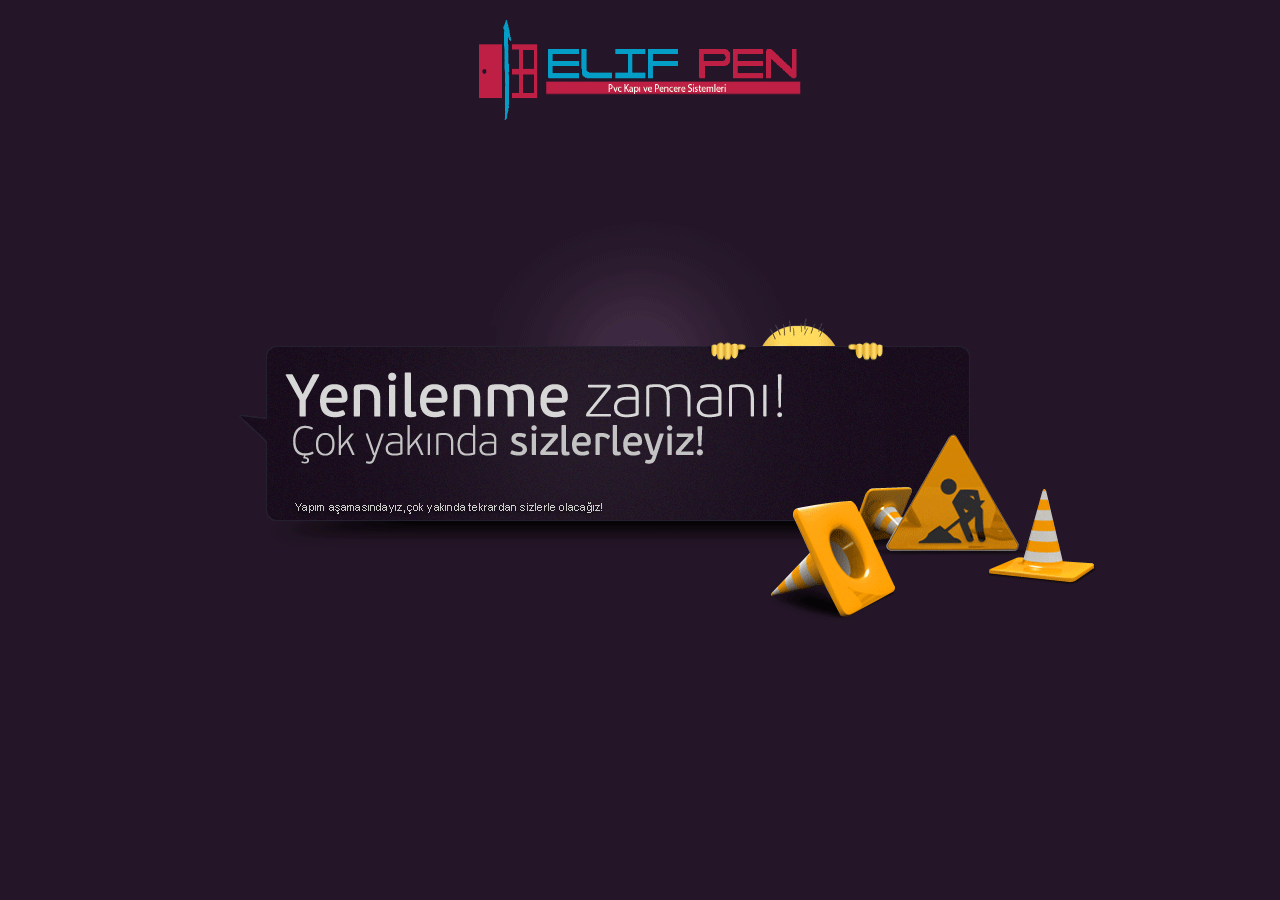
==== index.html @ f6aa5d27 "Add files via upload" ====
<!DOCTYPE html>
<html>
<head>
	<meta http-equiv="Content-Type" content="text/html; charset=UTF-8">
	<link rel="shortcut icon" type="image/x-icon" href="favicon.png">

	<title>Elif Pen | PVC Kapı & Pencere Sistemleri</title>


	<meta property="site_name" content="Elif Pen" />
	<meta name="description" content="PVC Kapı ve Pencere sistemlerinde 20 yılı aşkın tecrübesi ile sizlere daha iyi hizmet verebilmek için bu sektör de güvenilir bir isim olmuştur. With more than 20 years experience in PVC door and window systems, this sector has become a reliable name in order to serve you better." />
	<meta name="keywords" content="pimapen, pvc, kapı , pencere, ters tavan,kayseri,fıratpen,pen,door,window " />
	<meta name="author" content="Ahmet ÖZSOY" />
	
	<meta name="robots" content="noindex,nofollow">

</head>
<body style="text-align: center; background: #241628">
		<div style="margin: 20px auto;"><img src="logo.png" width="322" height="100" alt="Elifpen"></div>
		<img alt="Elifpen" src="elifpen.gif">
	
</body>
</html>
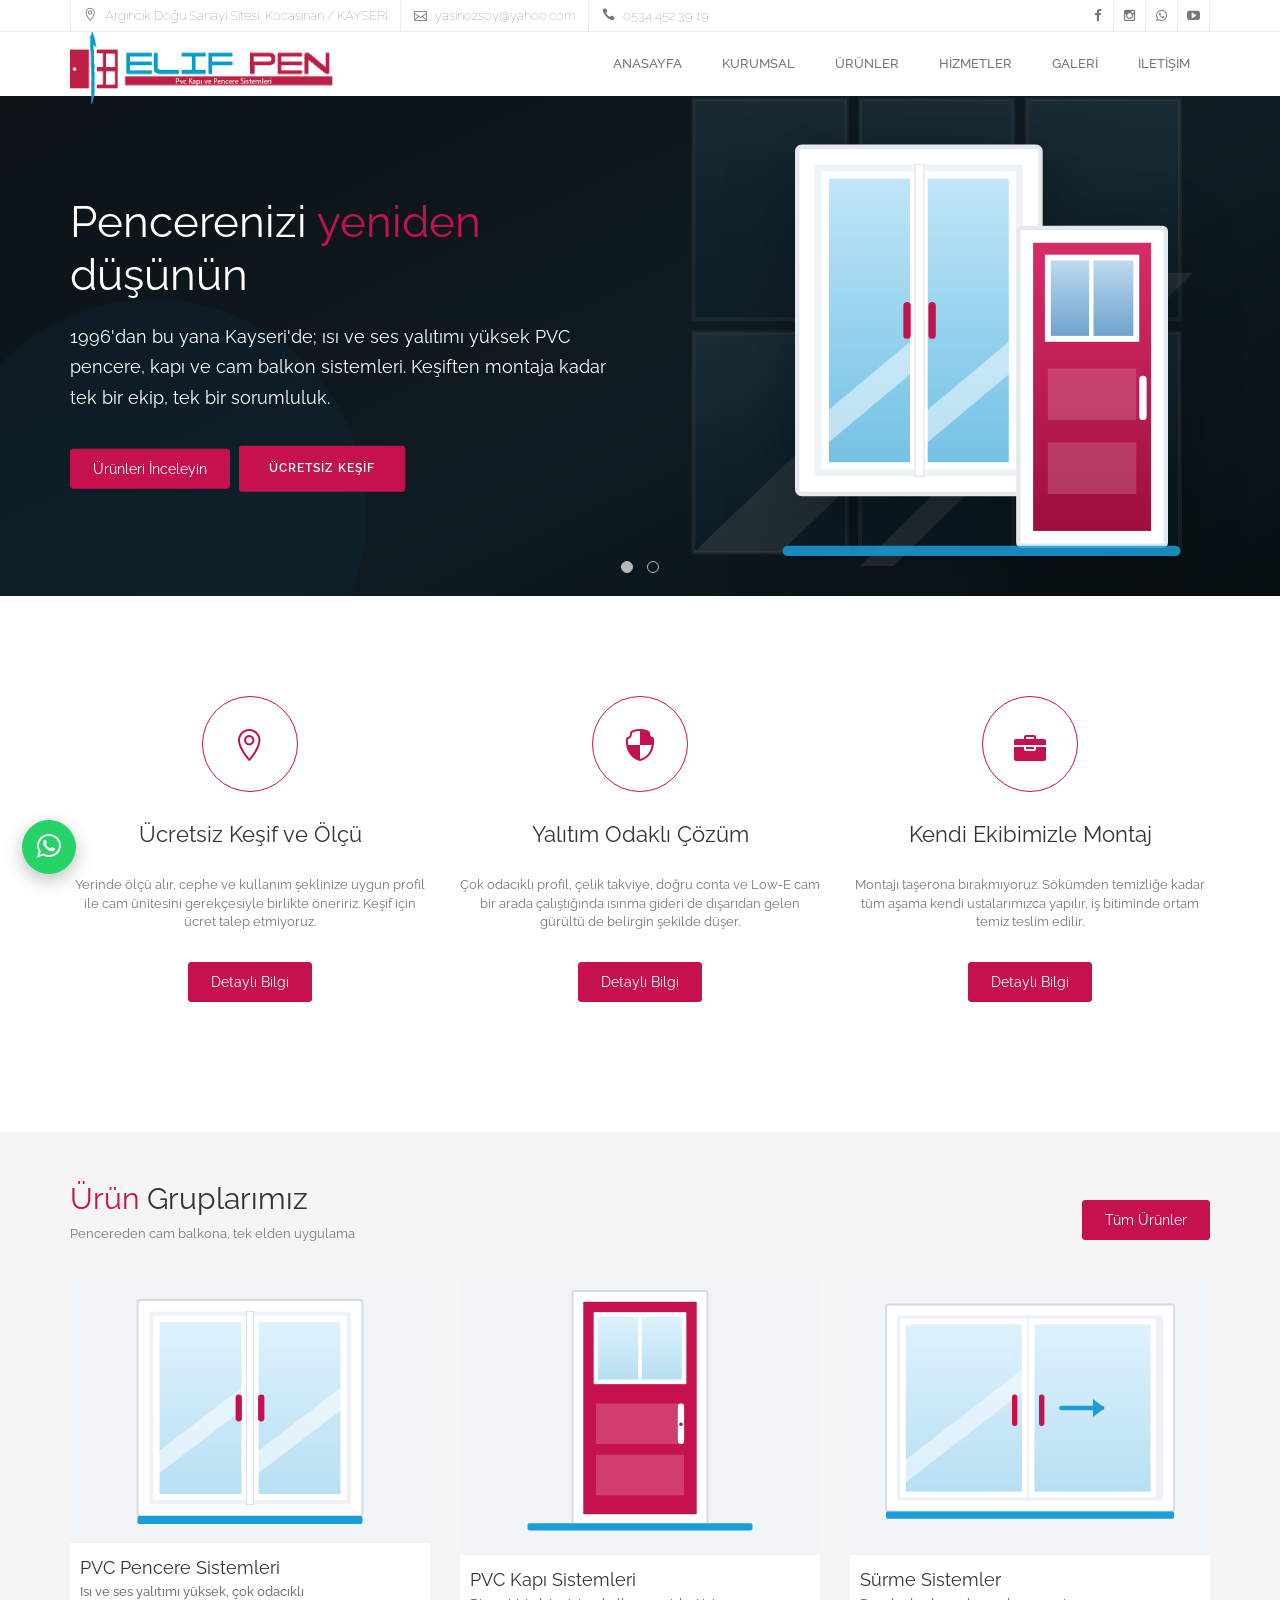
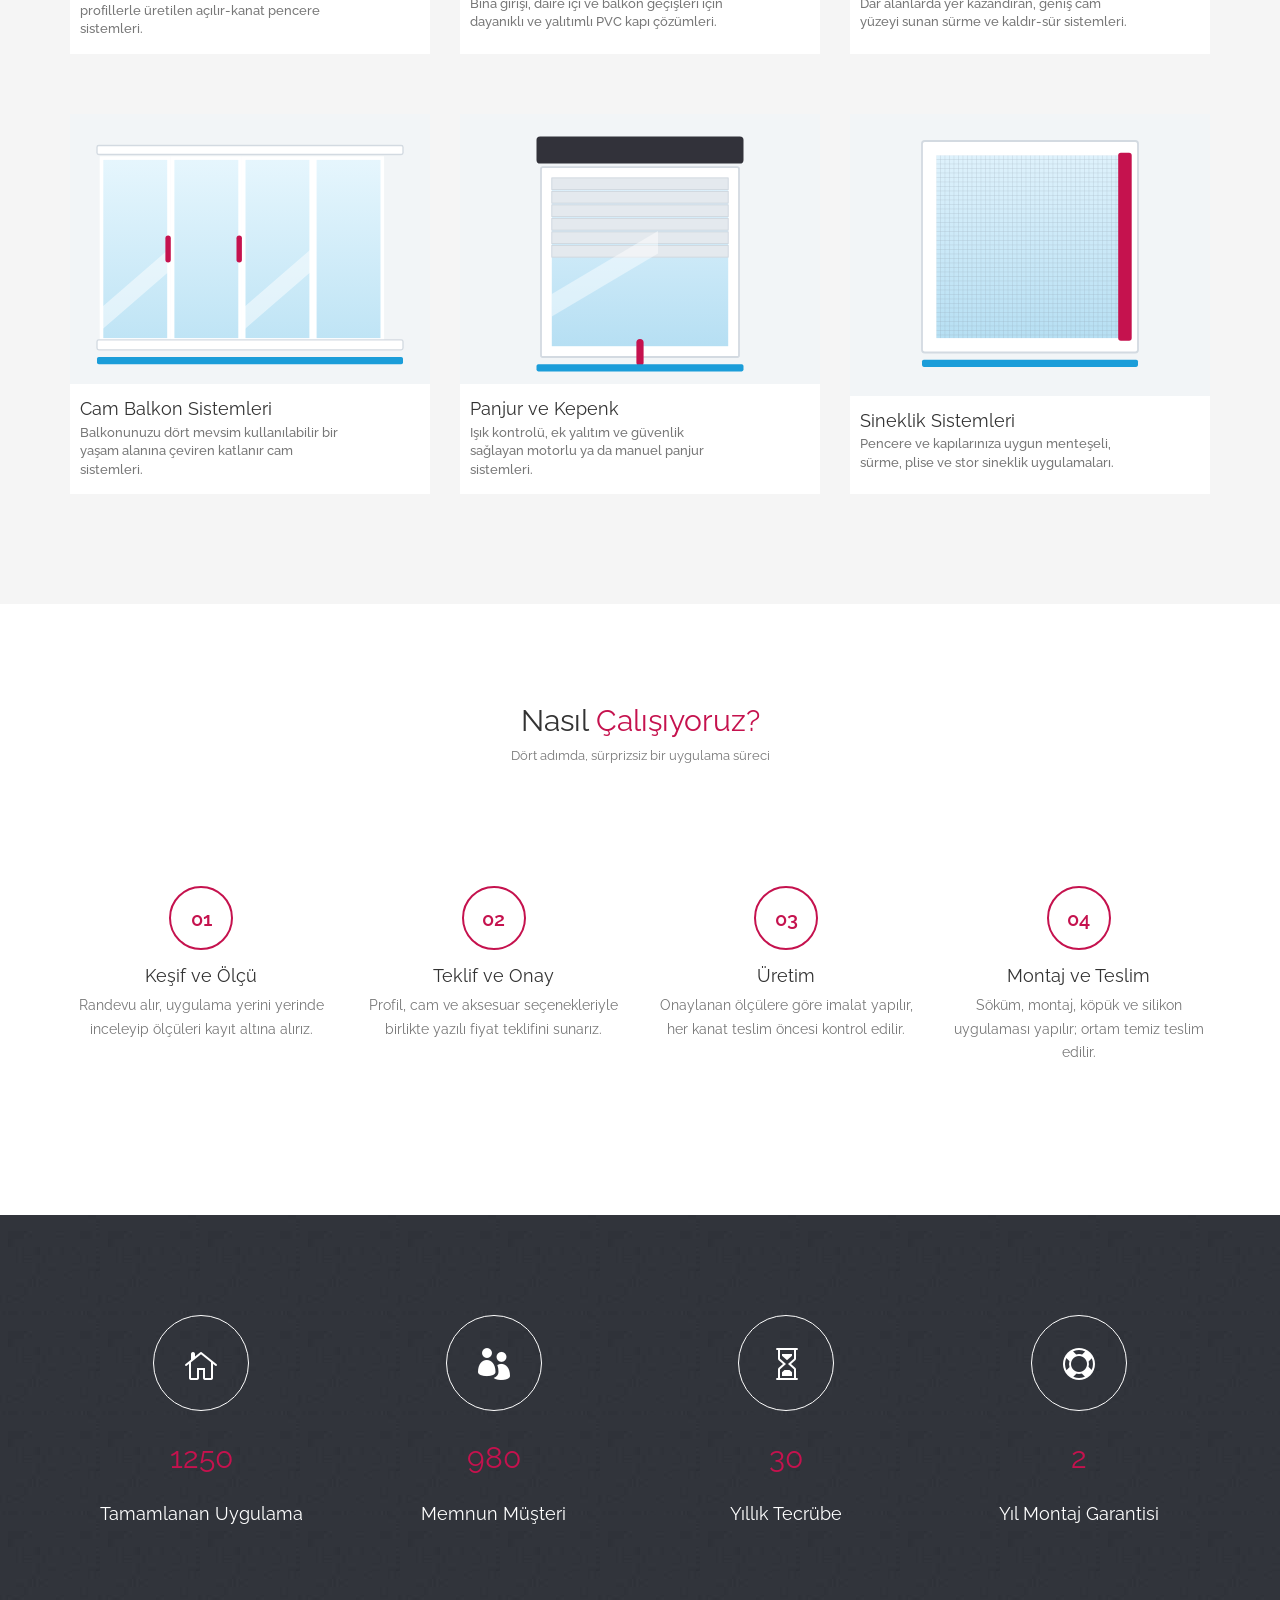
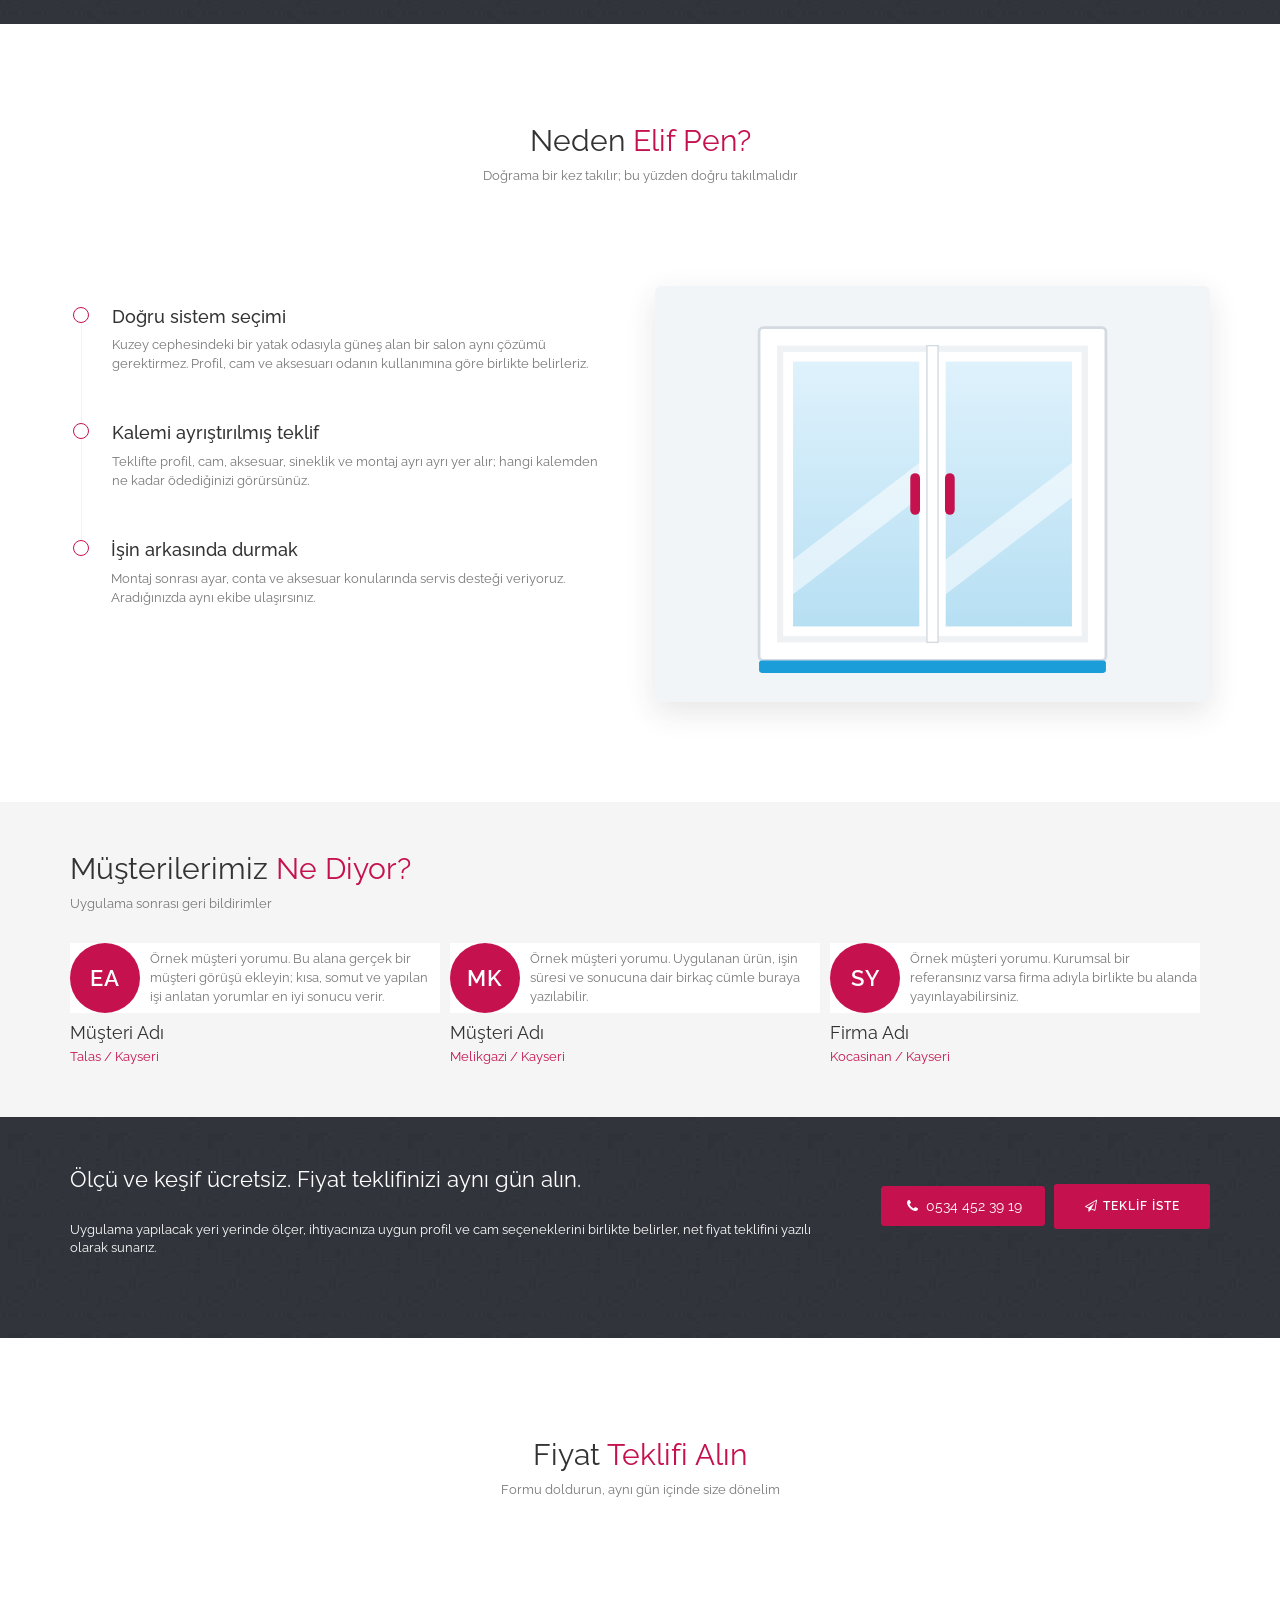
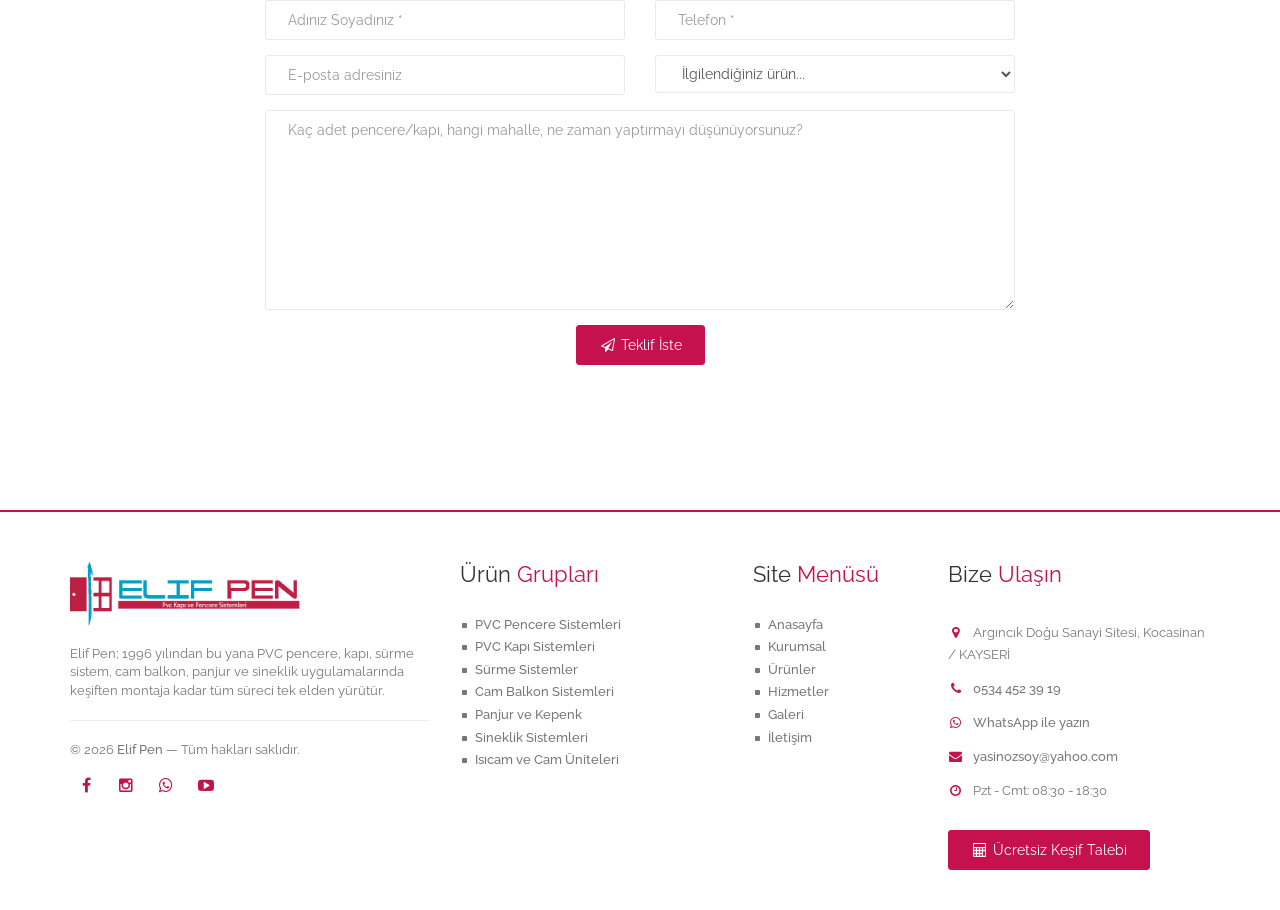
==== commit 22555bba: "Add files via upload" ====
--- a/index.html
+++ b/index.html
@@ -1,23 +1,798 @@
 <!DOCTYPE html>
-<html>
+<html lang="tr">
 <head>
-	<meta http-equiv="Content-Type" content="text/html; charset=UTF-8">
-	<link rel="shortcut icon" type="image/x-icon" href="favicon.png">
-
-	<title>Elif Pen | PVC Kapı & Pencere Sistemleri</title>
-
-
-	<meta property="site_name" content="Elif Pen" />
-	<meta name="description" content="PVC Kapı ve Pencere sistemlerinde 20 yılı aşkın tecrübesi ile sizlere daha iyi hizmet verebilmek için bu sektör de güvenilir bir isim olmuştur. With more than 20 years experience in PVC door and window systems, this sector has become a reliable name in order to serve you better." />
-	<meta name="keywords" content="pimapen, pvc, kapı , pencere, ters tavan,kayseri,fıratpen,pen,door,window " />
-	<meta name="author" content="Ahmet ÖZSOY" />
-	
-	<meta name="robots" content="noindex,nofollow">
+
+    <meta charset="utf-8">
+    <meta http-equiv="X-UA-Compatible" content="IE=edge">
+    <meta name="viewport" content="width=device-width, initial-scale=1">
+
+    <title>Elif Pen | PVC Kapı ve Pencere Sistemleri - Kayseri</title>
+    <meta name="description" content="Elif Pen; 1996'dan bu yana Kayseri Argıncık'ta PVC pencere, kapı, sürme sistem, cam balkon, panjur ve sineklik uygulamaları yapar. Ücretsiz keşif, ölçüye özel üretim ve garantili montaj.">
+    <meta name="author" content="Elif Pen">
+    <meta name="theme-color" content="#c5124e">
+
+    <meta property="og:type" content="website">
+    <meta property="og:title" content="Elif Pen | PVC Kapı ve Pencere Sistemleri - Kayseri">
+    <meta property="og:description" content="Elif Pen; 1996'dan bu yana Kayseri Argıncık'ta PVC pencere, kapı, sürme sistem, cam balkon, panjur ve sineklik uygulamaları yapar. Ücretsiz keşif, ölçüye özel üretim ve garantili montaj.">
+    <meta property="og:image" content="images/logo.png">
+    <meta property="og:locale" content="tr_TR">
+
+    <!-- Favicon -->
+    <link rel="icon" type="image/png" href="images/favicon.png">
+    <link rel="icon" href="favicon.ico" sizes="any">
+    <link rel="apple-touch-icon" href="images/favicon.png">
+
+    <!-- Style -->
+    <link rel="stylesheet" href="css/theme.css">
+    <link rel="stylesheet" href="css/custom.css">
 
 </head>
-<body style="text-align: center; background: #241628">
-		<div style="margin: 20px auto;"><img src="logo.png" width="322" height="100" alt="Elifpen"></div>
-		<img alt="Elifpen" src="elifpen.gif">
-	
+<body>
+
+<!-- Preloader -->
+<div id="preloader">
+    <div class="loader"></div>
+</div>
+<!-- /Preloader -->
+
+<!-- Header -->
+<header id="home" class="header">
+
+    <!-- Navigation -->
+    <nav id="navigation" class="navbar affix">
+
+        <!-- İletişim Şeridi -->
+        <div class="information hidden-sm hidden-xs">
+            <div class="container">
+                <div class="row">
+
+                    <div class="col-md-7">
+                        <a href="https://maps.google.com/maps?q=Argıncık+Doğu+Sanayi+Sitesi,+Kocasinan,+Kayseri" target="_blank" rel="noopener"><span class="icon icon_pin_alt"></span> Argıncık Doğu Sanayi Sitesi, Kocasinan / KAYSERİ</a>
+                        <a href="mailto:yasinozsoy@yahoo.com"><span class="icon icon_mail_alt"></span> yasinozsoy@yahoo.com</a>
+                        <a href="tel:+905344523919"><span class="icon icon_phone"></span> 0534 452 39 19</a>
+                    </div>
+
+                    <div class="col-md-5">
+                        <ul class="social">
+                            <li><a href="#" class="fa fa-fw fa-facebook" aria-label="Facebook"></a></li>
+                            <li><a href="#" class="fa fa-fw fa-instagram" aria-label="Instagram"></a></li>
+                            <li><a href="https://wa.me/905344523919" class="fa fa-fw fa-whatsapp" aria-label="WhatsApp"></a></li>
+                            <li><a href="#" class="fa fa-fw fa-youtube-play" aria-label="YouTube"></a></li>
+                        </ul>
+                    </div>
+
+                </div>
+            </div>
+        </div>
+        <!-- /İletişim Şeridi -->
+
+        <div class="container">
+
+            <div class="row">
+                <div class="col-md-12">
+
+                    <!-- Navigation Header -->
+                    <div class="navbar-header">
+
+                        <button type="button"
+                                class="navbar-toggle collapsed"
+                                data-toggle="collapse"
+                                data-target="#main-menu"
+                                aria-expanded="false"
+                                aria-controls="main-menu">
+
+                            <span class="sr-only">Menüyü aç / kapat</span>
+                            <span class="icon-bar"></span>
+                            <span class="icon-bar"></span>
+                            <span class="icon-bar"></span>
+
+                        </button>
+
+                        <!-- Logo -->
+                        <a href="index.html" class="brand">
+                            <img src="images/logo.png" class="logo-big" alt="Elif Pen - Pvc Kapı ve Pencere Sistemleri">
+                            <img src="images/logo.png" class="logo-small" alt="Elif Pen">
+                        </a>
+                        <!-- /Logo -->
+
+                    </div>
+                    <!-- /Navigation Header -->
+
+                    <!-- Menü -->
+                    <div id="main-menu" class="navbar-collapse collapse">
+                        <ul class="nav navbar-nav navbar-right">
+                            <li class="active"><a href="index.html">Anasayfa</a></li>
+                            <li><a href="hakkimizda.html">Kurumsal</a></li>
+                            <li class="dropdown">
+                                <a href="urunler.html" class="dropdown-toggle">Ürünler</a>
+                                <ul class="dropdown-menu">
+                                    <li><a href="urunler.html#pencere">PVC Pencere Sistemleri</a></li>
+                                    <li><a href="urunler.html#kapi">PVC Kapı Sistemleri</a></li>
+                                    <li><a href="urunler.html#surme">Sürme Sistemler</a></li>
+                                    <li><a href="urunler.html#cam-balkon">Cam Balkon Sistemleri</a></li>
+                                    <li><a href="urunler.html#panjur">Panjur ve Kepenk</a></li>
+                                    <li><a href="urunler.html#sineklik">Sineklik Sistemleri</a></li>
+                                    <li><a href="urunler.html#isicam">Isıcam ve Cam Üniteleri</a></li>
+                                </ul>
+                            </li>
+                            <li><a href="hizmetler.html">Hizmetler</a></li>
+                            <li><a href="galeri.html">Galeri</a></li>
+                            <li><a href="iletisim.html">İletişim</a></li>
+                        </ul>
+                    </div>
+                    <!-- /Menü -->
+
+                </div>
+            </div>
+
+        </div>
+    </nav>
+    <!-- /Navigation -->
+
+</header>
+<!-- /Header -->
+
+<!-- Slider -->
+<div class="slider owl-carousel owl-theme">
+
+    <!-- Slide -->
+    <div class="item mask" style="background: url(images/hero-1.svg) no-repeat center center / cover;" data-stellar-background-ratio="0.4">
+
+        <div class="container height-100p">
+            <div class="row height-100p">
+
+                <div class="col-sm-6 col-md-6 height-100p bounceInLeft wow" data-wow-duration="1.3s" data-wow-delay="0.3s" data-stellar-ratio="0.7">
+                    <div class="vertical-middle">
+                        <h1 class="text-white">Pencerenizi <span class="text-theme">yeniden</span> düşünün</h1>
+                        <div class="text-white h4">1996'dan bu yana Kayseri'de; ısı ve ses yalıtımı yüksek PVC pencere, kapı ve cam balkon sistemleri. Keşiften montaja kadar tek bir ekip, tek bir sorumluluk.</div>
+                        <a href="urunler.html" class="btn btn-theme">Ürünleri İnceleyin</a>
+                        <a href="iletisim.html" class="btn btn-white">Ücretsiz Keşif</a>
+                    </div>
+                </div>
+
+                <div class="col-sm-6 col-md-5 col-md-offset-1 height-100p bounceInRight wow" data-wow-duration="1.3s" data-stellar-ratio="0.8">
+                    <div class="vertical-middle">
+                        <img src="images/hero-urun.svg" class="img-responsive hero-image" alt="PVC pencere ve kapı sistemleri">
+                    </div>
+                </div>
+
+            </div>
+        </div>
+
+    </div>
+    <!-- /Slide -->
+
+    <!-- Slide -->
+    <div class="item mask" style="background: url(images/hero-2.svg) no-repeat center center / cover;" data-stellar-background-ratio="0.4">
+
+        <div class="container height-100p">
+            <div class="row height-100p">
+
+                <div class="col-sm-6 col-md-6 height-100p bounceInLeft wow" data-wow-duration="1.3s" data-wow-delay="0.3s" data-stellar-ratio="0.7">
+                    <div class="vertical-middle">
+                        <h1 class="text-white">Ölçüye özel üretim, <span class="text-theme">garantili</span> montaj</h1>
+                        <div class="text-white h4">Her mekânın ölçüsü, cephesi ve kullanım biçimi farklıdır. Sistemi bu üç başlığa göre seçer, uygulamayı kendi ekibimizle tamamlarız.</div>
+                        <a href="urunler.html" class="btn btn-theme">Ürünleri İnceleyin</a>
+                        <a href="iletisim.html" class="btn btn-white">Ücretsiz Keşif</a>
+                    </div>
+                </div>
+
+                <div class="col-sm-6 col-md-5 col-md-offset-1 height-100p bounceInRight wow" data-wow-duration="1.3s" data-stellar-ratio="0.8">
+                    <div class="vertical-middle">
+                        <img src="images/hero-urun.svg" class="img-responsive hero-image" alt="PVC pencere ve kapı sistemleri">
+                    </div>
+                </div>
+
+            </div>
+        </div>
+
+    </div>
+    <!-- /Slide -->
+
+</div>
+<!-- /Slider -->
+
+<!-- Main -->
+<main class="main-container">
+
+    <!-- Section: Öne Çıkanlar -->
+    <section id="one-cikanlar" class="section">
+        <div class="container">
+            <div class="row">
+
+                <!-- Blok -->
+                <div class="col-sm-4 feature fadeIn wow" data-wow-duration="1.3s" data-wow-delay="0.0s">
+                    <span class="icon_pin_alt icon"></span>
+                    <div class="h3 title">Ücretsiz Keşif ve Ölçü</div>
+                    <p class="description">Yerinde ölçü alır, cephe ve kullanım şeklinize uygun profil ile cam ünitesini gerekçesiyle birlikte öneririz. Keşif için ücret talep etmiyoruz.</p>
+                    <a href="hizmetler.html" class="btn btn-theme">Detaylı Bilgi</a>
+                </div>
+                <!-- /Blok -->
+
+                <!-- Blok -->
+                <div class="col-sm-4 feature fadeIn wow" data-wow-duration="1.3s" data-wow-delay="0.4s">
+                    <span class="icon_shield_alt icon"></span>
+                    <div class="h3 title">Yalıtım Odaklı Çözüm</div>
+                    <p class="description">Çok odacıklı profil, çelik takviye, doğru conta ve Low-E cam bir arada çalıştığında ısınma gideri de dışarıdan gelen gürültü de belirgin şekilde düşer.</p>
+                    <a href="hizmetler.html" class="btn btn-theme">Detaylı Bilgi</a>
+                </div>
+                <!-- /Blok -->
+
+                <!-- Blok -->
+                <div class="col-sm-4 feature fadeIn wow" data-wow-duration="1.3s" data-wow-delay="0.8s">
+                    <span class="icon_toolbox icon"></span>
+                    <div class="h3 title">Kendi Ekibimizle Montaj</div>
+                    <p class="description">Montajı taşerona bırakmıyoruz. Sökümden temizliğe kadar tüm aşama kendi ustalarımızca yapılır, iş bitiminde ortam temiz teslim edilir.</p>
+                    <a href="hizmetler.html" class="btn btn-theme">Detaylı Bilgi</a>
+                </div>
+                <!-- /Blok -->
+
+            </div>
+        </div>
+    </section>
+    <!-- /Section: Öne Çıkanlar -->
+
+    <!-- Section: Ürünler -->
+    <section id="urunler" class="section-small bg-light-gray">
+        <div class="container">
+
+            <div class="row">
+                <div class="col-md-8">
+                    <header>
+                        <h2 class="section-title"><span class="text-theme">Ürün</span> Gruplarımız</h2>
+                        <p class="section-subtitle">Pencereden cam balkona, tek elden uygulama</p>
+                    </header>
+                </div>
+                <div class="col-md-4 text-right section-head-action">
+                    <a href="urunler.html" class="btn btn-theme">Tüm Ürünler</a>
+                </div>
+            </div>
+
+            <div class="row mt card-grid">
+
+                <div class="col-md-4 col-sm-6 fadeIn wow" data-wow-duration="1.3s">
+                    <a href="urunler.html#pencere" class="project-item">
+                        <div class="gallery-image">
+                            <img src="images/urun-pencere.svg" alt="PVC Pencere Sistemleri">
+                        </div>
+                        <div class="info">
+                            <div class="h4 title">PVC Pencere Sistemleri</div>
+                            <p class="description">Isı ve ses yalıtımı yüksek, çok odacıklı profillerle üretilen açılır-kanat pencere sistemleri.</p>
+                        </div>
+                    </a>
+                </div>
+
+                <div class="col-md-4 col-sm-6 fadeIn wow" data-wow-duration="1.3s">
+                    <a href="urunler.html#kapi" class="project-item">
+                        <div class="gallery-image">
+                            <img src="images/urun-kapi.svg" alt="PVC Kapı Sistemleri">
+                        </div>
+                        <div class="info">
+                            <div class="h4 title">PVC Kapı Sistemleri</div>
+                            <p class="description">Bina girişi, daire içi ve balkon geçişleri için dayanıklı ve yalıtımlı PVC kapı çözümleri.</p>
+                        </div>
+                    </a>
+                </div>
+
+                <div class="col-md-4 col-sm-6 fadeIn wow" data-wow-duration="1.3s">
+                    <a href="urunler.html#surme" class="project-item">
+                        <div class="gallery-image">
+                            <img src="images/urun-surme.svg" alt="Sürme Sistemler">
+                        </div>
+                        <div class="info">
+                            <div class="h4 title">Sürme Sistemler</div>
+                            <p class="description">Dar alanlarda yer kazandıran, geniş cam yüzeyi sunan sürme ve kaldır-sür sistemleri.</p>
+                        </div>
+                    </a>
+                </div>
+
+                <div class="col-md-4 col-sm-6 fadeIn wow" data-wow-duration="1.3s">
+                    <a href="urunler.html#cam-balkon" class="project-item">
+                        <div class="gallery-image">
+                            <img src="images/urun-cam-balkon.svg" alt="Cam Balkon Sistemleri">
+                        </div>
+                        <div class="info">
+                            <div class="h4 title">Cam Balkon Sistemleri</div>
+                            <p class="description">Balkonunuzu dört mevsim kullanılabilir bir yaşam alanına çeviren katlanır cam sistemleri.</p>
+                        </div>
+                    </a>
+                </div>
+
+                <div class="col-md-4 col-sm-6 fadeIn wow" data-wow-duration="1.3s">
+                    <a href="urunler.html#panjur" class="project-item">
+                        <div class="gallery-image">
+                            <img src="images/urun-panjur.svg" alt="Panjur ve Kepenk">
+                        </div>
+                        <div class="info">
+                            <div class="h4 title">Panjur ve Kepenk</div>
+                            <p class="description">Işık kontrolü, ek yalıtım ve güvenlik sağlayan motorlu ya da manuel panjur sistemleri.</p>
+                        </div>
+                    </a>
+                </div>
+
+                <div class="col-md-4 col-sm-6 fadeIn wow" data-wow-duration="1.3s">
+                    <a href="urunler.html#sineklik" class="project-item">
+                        <div class="gallery-image">
+                            <img src="images/urun-sineklik.svg" alt="Sineklik Sistemleri">
+                        </div>
+                        <div class="info">
+                            <div class="h4 title">Sineklik Sistemleri</div>
+                            <p class="description">Pencere ve kapılarınıza uygun menteşeli, sürme, plise ve stor sineklik uygulamaları.</p>
+                        </div>
+                    </a>
+                </div>
+
+            </div>
+
+        </div>
+    </section>
+    <!-- /Section: Ürünler -->
+
+    <!-- Section: Hizmet Akışı -->
+    <section id="surec" class="section">
+        <div class="container">
+
+            <div class="row">
+                <div class="col-md-6 col-md-offset-3">
+                    <header class="text-center">
+                        <h2 class="section-title">Nasıl <span class="text-theme">Çalışıyoruz?</span></h2>
+                        <p class="section-subtitle">Dört adımda, sürprizsiz bir uygulama süreci</p>
+                    </header>
+                </div>
+            </div>
+
+            <div class="row section-content zoomIn wow">
+
+                <div class="col-md-3 col-sm-6 step">
+                    <div class="step-no">01</div>
+                    <h3 class="title">Keşif ve Ölçü</h3>
+                    <p class="description">Randevu alır, uygulama yerini yerinde inceleyip ölçüleri kayıt altına alırız.</p>
+                </div>
+
+                <div class="col-md-3 col-sm-6 step">
+                    <div class="step-no">02</div>
+                    <h3 class="title">Teklif ve Onay</h3>
+                    <p class="description">Profil, cam ve aksesuar seçenekleriyle birlikte yazılı fiyat teklifini sunarız.</p>
+                </div>
+
+                <div class="col-md-3 col-sm-6 step">
+                    <div class="step-no">03</div>
+                    <h3 class="title">Üretim</h3>
+                    <p class="description">Onaylanan ölçülere göre imalat yapılır, her kanat teslim öncesi kontrol edilir.</p>
+                </div>
+
+                <div class="col-md-3 col-sm-6 step">
+                    <div class="step-no">04</div>
+                    <h3 class="title">Montaj ve Teslim</h3>
+                    <p class="description">Söküm, montaj, köpük ve silikon uygulaması yapılır; ortam temiz teslim edilir.</p>
+                </div>
+
+            </div>
+
+        </div>
+    </section>
+    <!-- /Section: Hizmet Akışı -->
+
+    <!-- Section: Sayılar -->
+    <section id="sayilar" class="section bg-tuna">
+        <div class="container">
+            <div class="row">
+
+                <!-- Sayı -->
+                <div class="col-sm-3 col-xs-6 stat">
+                    <span class="icon_house_alt icon zoomIn wow" data-wow-duration="0.7s"></span>
+                    <div class="number animate-number h2" data-value="1250"></div>
+                    <h4 class="title bounceInUp wow" data-wow-duration="0.7s">Tamamlanan Uygulama</h4>
+                </div>
+                <!-- /Sayı -->
+
+                <!-- Sayı -->
+                <div class="col-sm-3 col-xs-6 stat">
+                    <span class="icon_group icon zoomIn wow" data-wow-duration="0.7s"></span>
+                    <div class="number animate-number h2" data-value="980"></div>
+                    <h4 class="title bounceInUp wow" data-wow-duration="0.7s">Memnun Müşteri</h4>
+                </div>
+                <!-- /Sayı -->
+
+                <!-- Sayı -->
+                <div class="col-sm-3 col-xs-6 stat">
+                    <span class="icon_hourglass icon zoomIn wow" data-wow-duration="0.7s"></span>
+                    <div class="number animate-number h2" data-value="30"></div>
+                    <h4 class="title bounceInUp wow" data-wow-duration="0.7s">Yıllık Tecrübe</h4>
+                </div>
+                <!-- /Sayı -->
+
+                <!-- Sayı -->
+                <div class="col-sm-3 col-xs-6 stat">
+                    <span class="icon_lifesaver icon zoomIn wow" data-wow-duration="0.7s"></span>
+                    <div class="number animate-number h2" data-value="2"></div>
+                    <h4 class="title bounceInUp wow" data-wow-duration="0.7s">Yıl Montaj Garantisi</h4>
+                </div>
+                <!-- /Sayı -->
+
+            </div>
+        </div>
+    </section>
+    <!-- /Section: Sayılar -->
+
+    <!-- Section: Neden Biz -->
+    <section id="neden-biz" class="section">
+        <div class="container">
+
+            <div class="row">
+                <div class="col-md-6 col-md-offset-3">
+                    <header class="text-center">
+                        <h2 class="section-title">Neden <span class="text-theme">Elif Pen?</span></h2>
+                        <p class="section-subtitle">Doğrama bir kez takılır; bu yüzden doğru takılmalıdır</p>
+                    </header>
+                </div>
+            </div>
+
+            <div class="row section-content">
+
+                <div class="col-md-6">
+                    <ul class="list">
+
+                        <li>
+                            <h4 class="title bounceInUp wow" data-wow-duration="1.3s" data-wow-delay="0.2s">Doğru sistem seçimi</h4>
+                            <p class="description fadeIn wow" data-wow-duration="1.3s" data-wow-delay="0.2s">Kuzey cephesindeki bir yatak odasıyla güneş alan bir salon aynı çözümü gerektirmez. Profil, cam ve aksesuarı odanın kullanımına göre birlikte belirleriz.</p>
+                        </li>
+
+                        <li>
+                            <h4 class="title bounceInUp wow" data-wow-duration="1.3s" data-wow-delay="0.4s">Kalemi ayrıştırılmış teklif</h4>
+                            <p class="description fadeIn wow" data-wow-duration="1.3s" data-wow-delay="0.4s">Teklifte profil, cam, aksesuar, sineklik ve montaj ayrı ayrı yer alır; hangi kalemden ne kadar ödediğinizi görürsünüz.</p>
+                        </li>
+
+                        <li>
+                            <h4 class="title bounceInUp wow" data-wow-duration="1.3s" data-wow-delay="0.6s">İşin arkasında durmak</h4>
+                            <p class="description fadeIn wow" data-wow-duration="1.3s" data-wow-delay="0.6s">Montaj sonrası ayar, conta ve aksesuar konularında servis desteği veriyoruz. Aradığınızda aynı ekibe ulaşırsınız.</p>
+                        </li>
+
+                    </ul>
+                </div>
+
+                <div class="col-md-6 hidden-sm hidden-xs bounceInRight wow" data-wow-duration="1.3s">
+                    <img src="images/urun-pencere.svg" class="img-responsive rounded-image" alt="PVC pencere sistemi">
+                </div>
+
+            </div>
+
+        </div>
+    </section>
+    <!-- /Section: Neden Biz -->
+
+    <!-- Section: Yorumlar -->
+    <section id="yorumlar" class="section-small bg-light-gray">
+        <div class="container">
+
+            <div class="row">
+                <div class="col-md-8">
+                    <header>
+                        <h2 class="section-title">Müşterilerimiz <span class="text-theme">Ne Diyor?</span></h2>
+                        <p class="section-subtitle">Uygulama sonrası geri bildirimler</p>
+                    </header>
+                </div>
+            </div>
+
+            <!-- TODO: Aşağıdaki yorumlar örnektir; gerçek müşteri yorumlarıyla değiştirin. -->
+            <div class="row mt">
+                <div class="col-md-12 zoomIn wow">
+                    <div id="testimonials-carousel" class="testimonials-carousel owl-carousel owl-theme">
+
+                        <!-- Yorum -->
+                        <div class="testimonial">
+
+                            <div class="content">
+                                <div class="media">
+                                    <div class="media-left">
+                                        <span class="avatar">EA</span>
+                                    </div>
+                                    <div class="media-body media-middle">
+                                        <p class="text">Örnek müşteri yorumu. Bu alana gerçek bir müşteri görüşü ekleyin; kısa, somut ve yapılan işi anlatan yorumlar en iyi sonucu verir.</p>
+                                    </div>
+                                </div>
+                            </div>
+
+                            <div class="info">
+                                <h4 class="author">Müşteri Adı</h4>
+                                <span class="company">Talas / Kayseri</span>
+                            </div>
+
+                        </div>
+                        <!-- /Yorum -->
+
+                        <!-- Yorum -->
+                        <div class="testimonial">
+
+                            <div class="content">
+                                <div class="media">
+                                    <div class="media-left">
+                                        <span class="avatar">MK</span>
+                                    </div>
+                                    <div class="media-body media-middle">
+                                        <p class="text">Örnek müşteri yorumu. Uygulanan ürün, işin süresi ve sonucuna dair birkaç cümle buraya yazılabilir.</p>
+                                    </div>
+                                </div>
+                            </div>
+
+                            <div class="info">
+                                <h4 class="author">Müşteri Adı</h4>
+                                <span class="company">Melikgazi / Kayseri</span>
+                            </div>
+
+                        </div>
+                        <!-- /Yorum -->
+
+                        <!-- Yorum -->
+                        <div class="testimonial">
+
+                            <div class="content">
+                                <div class="media">
+                                    <div class="media-left">
+                                        <span class="avatar">SY</span>
+                                    </div>
+                                    <div class="media-body media-middle">
+                                        <p class="text">Örnek müşteri yorumu. Kurumsal bir referansınız varsa firma adıyla birlikte bu alanda yayınlayabilirsiniz.</p>
+                                    </div>
+                                </div>
+                            </div>
+
+                            <div class="info">
+                                <h4 class="author">Firma Adı</h4>
+                                <span class="company">Kocasinan / Kayseri</span>
+                            </div>
+
+                        </div>
+                        <!-- /Yorum -->
+
+                    </div>
+                </div>
+            </div>
+
+        </div>
+    </section>
+    <!-- /Section: Yorumlar -->
+
+
+    <!-- Section: Teklif Şeridi -->
+    <section class="section-small bg-tuna cta-strip">
+        <div class="container">
+            <div class="row">
+                <div class="col-md-8">
+                    <h3 class="text-white">Ölçü ve keşif ücretsiz. Fiyat teklifinizi aynı gün alın.</h3>
+                    <p class="text-white">
+                        Uygulama yapılacak yeri yerinde ölçer, ihtiyacınıza uygun profil ve cam seçeneklerini
+                        birlikte belirler, net fiyat teklifini yazılı olarak sunarız.
+                    </p>
+                </div>
+                <div class="col-md-4 text-right cta-actions">
+                    <a href="tel:+905344523919" class="btn btn-theme"><i class="fa fa-fw fa-phone"></i> 0534 452 39 19</a>
+                    <a href="iletisim.html" class="btn btn-white"><i class="fa fa-fw fa-paper-plane-o"></i> Teklif İste</a>
+                </div>
+            </div>
+        </div>
+    </section>
+    <!-- /Section: Teklif Şeridi -->
+
+
+    <!-- Section: İletişim -->
+    <section id="iletisim" class="section">
+        <div class="container">
+
+            <div class="row">
+                <div class="col-md-6 col-md-offset-3">
+                    <header class="text-center">
+                        <h2 class="section-title">Fiyat <span class="text-theme">Teklifi Alın</span></h2>
+                        <p class="section-subtitle">Formu doldurun, aynı gün içinde size dönelim</p>
+                    </header>
+                </div>
+            </div>
+
+            <div class="row section-content">
+
+                <div class="col-md-8 col-md-offset-2 contact-form fadeIn wow">
+                    <form class="form-ajax" method="post">
+
+                        <input type="hidden" name="form" value="Anasayfa - Teklif Formu">
+
+                        <div class="row">
+                            <div class="form-group col-md-6">
+                                <input type="text" name="name" class="form-control" placeholder="Adınız Soyadınız *" required>
+                            </div>
+                            <div class="form-group col-md-6">
+                                <input type="tel" name="phone" class="form-control" placeholder="Telefon *" required>
+                            </div>
+                        </div>
+
+                        <div class="row">
+                            <div class="form-group col-md-6">
+                                <input type="email" name="email" class="form-control" placeholder="E-posta adresiniz">
+                            </div>
+                            <div class="form-group col-md-6">
+                                <select name="subject" class="form-control">
+                                    <option value="">İlgilendiğiniz ürün...</option>
+                                    <option>PVC Pencere Sistemleri</option>
+                                    <option>PVC Kapı Sistemleri</option>
+                                    <option>Sürme Sistemler</option>
+                                    <option>Cam Balkon Sistemleri</option>
+                                    <option>Panjur ve Kepenk</option>
+                                    <option>Sineklik Sistemleri</option>
+                                    <option>Isıcam ve Cam Üniteleri</option>
+                                </select>
+                            </div>
+                        </div>
+
+                        <div class="row">
+                            <div class="form-group col-md-12">
+                                <textarea name="message" class="form-control" placeholder="Kaç adet pencere/kapı, hangi mahalle, ne zaman yaptırmayı düşünüyorsunuz?"></textarea>
+                            </div>
+                        </div>
+
+                        <div class="row">
+                            <div class="form-group col-md-12 text-center">
+                                <button type="submit" class="btn btn-theme"><i class="fa fa-fw fa-paper-plane-o"></i> Teklif İste</button>
+                            </div>
+                        </div>
+
+                    </form>
+                </div>
+
+            </div>
+
+        </div>
+    </section>
+    <!-- /Section: İletişim -->
+
+</main>
+<!-- /Main -->
+
+<!-- Footer -->
+<footer class="footer section-small">
+    <div class="container">
+        <div class="row">
+
+            <!-- Footer Column -->
+            <div class="col-md-4 col-sm-6 footer-col">
+
+                <div class="logo">
+                    <img src="images/logo.png" alt="Elif Pen">
+                </div>
+
+                <p class="text">
+                    Elif Pen; 1996 yılından bu yana PVC pencere, kapı, sürme sistem, cam balkon,
+                    panjur ve sineklik uygulamalarında keşiften montaja kadar tüm süreci tek elden yürütür.
+                </p>
+
+                <hr>
+
+                <p class="copyright">
+                    &copy; 2026 <strong>Elif Pen</strong> — Tüm hakları saklıdır.
+                </p>
+
+                <ul class="social-inline">
+                    <li><a href="#" class="fa fa-fw fa-facebook" aria-label="Facebook"></a></li>
+                    <li><a href="#" class="fa fa-fw fa-instagram" aria-label="Instagram"></a></li>
+                    <li><a href="https://wa.me/905344523919" class="fa fa-fw fa-whatsapp" aria-label="WhatsApp"></a></li>
+                    <li><a href="#" class="fa fa-fw fa-youtube-play" aria-label="YouTube"></a></li>
+                </ul>
+
+            </div>
+            <!-- /Footer Column -->
+
+            <!-- Footer Column -->
+            <div class="col-md-3 col-sm-6 footer-col">
+
+                <h3 class="title">Ürün <span class="text-theme">Grupları</span></h3>
+
+                <ul class="menu">
+                    <li><a href="urunler.html#pencere">PVC Pencere Sistemleri</a></li>
+                    <li><a href="urunler.html#kapi">PVC Kapı Sistemleri</a></li>
+                    <li><a href="urunler.html#surme">Sürme Sistemler</a></li>
+                    <li><a href="urunler.html#cam-balkon">Cam Balkon Sistemleri</a></li>
+                    <li><a href="urunler.html#panjur">Panjur ve Kepenk</a></li>
+                    <li><a href="urunler.html#sineklik">Sineklik Sistemleri</a></li>
+                    <li><a href="urunler.html#isicam">Isıcam ve Cam Üniteleri</a></li>
+                </ul>
+
+            </div>
+            <!-- /Footer Column -->
+
+            <!-- Footer Column -->
+            <div class="col-md-2 col-sm-6 footer-col">
+
+                <h3 class="title">Site <span class="text-theme">Menüsü</span></h3>
+
+                <ul class="menu">
+                    <li><a href="index.html">Anasayfa</a></li>
+                    <li><a href="hakkimizda.html">Kurumsal</a></li>
+                    <li><a href="urunler.html">Ürünler</a></li>
+                    <li><a href="hizmetler.html">Hizmetler</a></li>
+                    <li><a href="galeri.html">Galeri</a></li>
+                    <li><a href="iletisim.html">İletişim</a></li>
+                </ul>
+
+            </div>
+            <!-- /Footer Column -->
+
+            <!-- Footer Column -->
+            <div class="col-md-3 col-sm-6 footer-col">
+
+                <h3 class="title">Bize <span class="text-theme">Ulaşın</span></h3>
+
+                <ul class="footer-contact">
+                    <li><i class="fa fa-fw fa-map-marker"></i> Argıncık Doğu Sanayi Sitesi, Kocasinan / KAYSERİ</li>
+                    <li><i class="fa fa-fw fa-phone"></i> <a href="tel:+905344523919">0534 452 39 19</a></li>
+                    <li><i class="fa fa-fw fa-whatsapp"></i> <a href="https://wa.me/905344523919" target="_blank" rel="noopener">WhatsApp ile yazın</a></li>
+                    <li><i class="fa fa-fw fa-envelope"></i> <a href="mailto:yasinozsoy@yahoo.com">yasinozsoy@yahoo.com</a></li>
+                    <li><i class="fa fa-fw fa-clock-o"></i> Pzt - Cmt: 08:30 - 18:30</li>
+                </ul>
+
+                <a href="iletisim.html" class="btn btn-theme"><i class="fa fa-fw fa-calculator"></i> Ücretsiz Keşif Talebi</a>
+
+            </div>
+            <!-- /Footer Column -->
+
+        </div>
+    </div>
+</footer>
+<!-- /Footer -->
+
+<!-- WhatsApp -->
+<a href="https://wa.me/905344523919" class="whatsapp-float" target="_blank" rel="noopener" aria-label="WhatsApp ile yazın">
+    <i class="fa fa-whatsapp"></i>
+</a>
+<!-- /WhatsApp -->
+
+<!-- Scroll To Top -->
+<div id="scroll-to-top" class="scroll-to-top">
+    <i class="icon fa fa-angle-up"></i>
+</div>
+<!-- /Scroll To Top -->
+
+<!-- Modal: Sonuç Mesajı -->
+<div class="modal fade" id="result" role="dialog">
+    <div class="modal-dialog">
+        <div class="modal-content">
+
+            <div class="modal-header">
+                <button type="button" class="close" data-dismiss="modal" aria-hidden="true">
+                    <i class="fa fa-times"></i>
+                </button>
+                <h4 class="modal-title">Mesajınız</h4>
+            </div>
+
+            <div class="modal-body">
+
+                <div class="result-icon">
+                    <div class="icon-border">
+                        <svg version="1.1" xmlns="http://www.w3.org/2000/svg" viewBox="0 0 16 16" preserveAspectRatio="none">
+                            <circle cx="8" cy="8" r="6.215" transform="rotate(90 8 8)"></circle>
+                        </svg>
+                        <i class="icon fa fa-check"></i>
+                    </div>
+                </div>
+
+                <p class="modal-result h4 text-center"></p>
+            </div>
+
+        </div>
+    </div>
+</div>
+<!-- /Modal -->
+
+<!-- SCRIPTS -->
+<script src="js/jquery-2.2.0.min.js"></script>
+<script src="js/bootstrap.min.js"></script>
+<script src="js/owl.carousel.min.js"></script>
+<script src="js/jquery.magnific-popup.min.js"></script>
+<script src="js/jquery.validate.min.js"></script>
+<script src="js/jquery.stellar.min.js"></script>
+<script src="js/wow.min.js"></script>
+<script src="js/masonry.pkgd.min.js"></script>
+<script src="js/jquery.appear.js"></script>
+<script src="js/jquery.animateNumber.min.js"></script>
+<script src="js/general.js"></script>
+<!-- /SCRIPTS -->
+
 </body>
-</html>+</html>
--- a/css/theme.css
+++ b/css/theme.css
@@ -0,0 +1,2292 @@
+/*--------------------------------------------------------------------------------------------------------------------
+ *
+ * Template   CleaThin - Clean and Minimal Site Template
+ * Version    1.0
+ * Author     Valery Timofeev
+ *
+ *  1. Imports
+ *  2. Less [only]
+ *        2.1  Variables
+ *        2.1  xBrowser Rules
+ *  3. General Styles
+ *        3.1  Main Classes
+ *        3.2  Buttons
+ *        3.3  Inputs
+ *        3.4  List
+ *        3.5  Breadcrumbs
+ *        3.6  Pagination
+ *        3.7  Progress
+ *        3.8  Panels
+ *        3.9  Tags
+ *        3.10 Social Inline
+ *        3.11 Social Share
+ *        3.12 Typography
+ *        3.13 Iconography
+ *        3.14 Backgrounds
+ *        3.15 Text Colors & Effects
+ *        3.16 Magnific
+ *        3.17 Scroll To Top Element
+ *        3.18 Preloader
+ *        3.19 Form Validation
+ *        3.10 Gallery Item
+ *  4. Header
+ *        4.1 Brand & Navigation (Default Style)
+ *              4.1.1 Navigation Style: Fill
+ *              4.1.2 Navigation Style: Underline
+ *              4.1.3 Affixed Navigation
+ *        4.2 No-Mobile
+ *  5. Slider
+ *        5.1 Main
+ *        5.2 Slide Mask
+ *        5.3 OWL.Carousel fadeUp
+ *  6. Section: Features
+ *  7. Section: More Features
+ *  8. Section: Projects
+ *  9. Section: Statistics
+ * 10. Section: Testimonials
+ * 11. Section: Contact
+ * 12. Section: Clients
+ * 13. Section: Skills
+ * 14. Section: Our Team
+ * 15. Section: Map
+ * 16. Modal
+ * 17. Footer
+ * 18. Inner Pages
+ * 19. Blog
+ *       19.1  Post
+ *       19.2  Widget
+ *       19.3  Widget: Menu
+ *       19.4  Widget: Latest Posts
+ *       19.5  Widget: Search
+ *       19.6  Widget: Advert
+ *       19.7  Widget: Tags
+ *       19.8  Widget: Recent Comments
+ *       19.9  Widget: Comments
+ * 20. Projects
+ *       20.1  Project Carousel
+ *       20.2  Project Information
+ *       20.3  Projects Carousel
+ *       20.4  Projects List
+ * 21. 404 Page
+ * 22. Animations
+ *       22.1  ZoomIn animation
+ *       22.2  SubMenu Animation
+ * 23. Responsive
+ *       23.1  max-width: 991px
+ *       23.2  max-width: 767px
+ *       23.3  max-width: 480px
+ *
+ *--------------------------------------------------------------------------------------------------------------------*/
+/*--------------------------------------------------------------------------------------------------------------------
+ * Imports
+ *--------------------------------------------------------------------------------------------------------------------*/
+@import url('https://fonts.googleapis.com/css?family=Raleway:300,400,500,600,700&subset=latin,latin-ext');
+@import '../css/bootstrap.min.css';
+@import '../css/bootstrap-theme.min.css';
+@import '../css/font-awesome.min.css';
+@import '../css/owl.carousel.css';
+@import '../css/owl.theme.css';
+@import '../css/owl.transitions.css';
+@import '../css/magnific-popup.css';
+@import '../css/elegant-icons.css';
+@import '../css/animate.css';
+/*--------------------------------------------------------------------------------------------------------------------
+ * General Styles
+ *--------------------------------------------------------------------------------------------------------------------*/
+/*
+ * Main Classes
+ *--------------*/
+* {
+  outline: none !important;
+}
+html {
+  height: 100%;
+  min-height: 100%;
+}
+body {
+  height: 100%;
+  min-height: 100%;
+  -moz-osx-font-smoothing: grayscale;
+  -webkit-font-smoothing: antialiased;
+  color: #777;
+  font-size: 13px;
+  font-family: 'Raleway', sans-serif;
+  background: #fff;
+}
+.relative {
+  position: relative !important;
+}
+.full-wh {
+  display: table-cell;
+  width: 1%;
+  height: 100vh;
+  vertical-align: middle;
+}
+.height-100p {
+  height: 100%;
+}
+.vertical-middle {
+  position: relative;
+  top: 50%;
+  -webkit-transform: translateY(-50%);
+  -moz-transform: translateY(-50%);
+  -ms-transform: translateY(-50%);
+  -o-transform: translateY(-50%);
+  transform: translateY(-50%);
+}
+.main-container {
+  z-index: 2;
+  overflow: hidden;
+}
+.section {
+  padding-top: 100px;
+  padding-bottom: 100px;
+}
+.section-small {
+  padding-top: 50px;
+  padding-bottom: 50px;
+}
+.section-content {
+  margin-top: 100px;
+}
+.section-title {
+  margin-bottom: 10px;
+}
+.section-subtitle {
+  margin-bottom: 0;
+}
+.rounded {
+  -webkit-border-radius: 50%;
+  -moz-border-radius: 50%;
+  border-radius: 50%;
+}
+.mt {
+  margin-top: 50px;
+}
+.no-pb {
+  padding-bottom: 0;
+}
+/*
+ * Buttons
+ *---------*/
+.btn,
+.btn:hover,
+.btn.hover,
+.btn:focus,
+.btn.focus,
+.btn:active,
+.btn.active {
+  -webkit-box-shadow: none;
+  -moz-box-shadow: none;
+  box-shadow: none;
+}
+.btn {
+  -webkit-border-radius: 3px;
+  -moz-border-radius: 3px;
+  border-radius: 3px;
+  -webkit-transition: all 0.3s ease-in-out;
+  -moz-transition: all 0.3s ease-in-out;
+  -ms-transition: all 0.3s ease-in-out;
+  -o-transition: all 0.3s ease-in-out;
+  transition: all 0.3s ease-in-out;
+  padding: 9px 22px;
+  font-family: inherit;
+  color: #fff !important;
+  border-color: #c5124e !important;
+  background-color: #c5124e !important;
+}
+.btn:focus,
+.btn.focus {
+  color: #fff !important;
+  border-color: #9d0e3e !important;
+  background-color: #9d0e3e !important;
+}
+.btn:hover,
+.btn.hover {
+  color: #fff !important;
+  border-color: #d93c6e !important;
+  background-color: #d93c6e !important;
+}
+.btn:active,
+.btn.active {
+  color: #fff !important;
+  border-color: #9d0e3e !important;
+  background-color: #9d0e3e !important;
+}
+/*
+ * Inputs
+ *--------*/
+.form-control,
+.form-control:hover,
+.form-control.hover,
+.form-control:focus,
+.form-control.focus,
+.form-control:active,
+.form-control.active {
+  padding: 9px 22px;
+  height: auto;
+  font-family: inherit;
+  -webkit-box-shadow: none;
+  -moz-box-shadow: none;
+  box-shadow: none;
+  border: solid 1px #eaeaea;
+  -webkit-border-radius: 3px;
+  -moz-border-radius: 3px;
+  border-radius: 3px;
+}
+/*
+ * List
+ *------*/
+.list {
+  list-style: none;
+  margin: 1px 0 0 1px;
+  padding: 20px 10px;
+  overflow: hidden;
+}
+.list li {
+  padding: 0 0 20px 30px;
+  cursor: pointer;
+  border-left: solid 1px #f3f3f3;
+}
+.list li .title {
+  margin-bottom: 10px;
+  font-weight: 500;
+}
+.list li:last-child {
+  border-left: none;
+}
+.list li::before {
+  -webkit-border-radius: 50%;
+  -moz-border-radius: 50%;
+  border-radius: 50%;
+  -webkit-transition: all 0.3s ease-in-out;
+  -moz-transition: all 0.3s ease-in-out;
+  -ms-transition: all 0.3s ease-in-out;
+  -o-transition: all 0.3s ease-in-out;
+  transition: all 0.3s ease-in-out;
+  display: block;
+  content: '';
+  position: absolute;
+  left: 18px;
+  width: 16px;
+  height: 16px;
+  background: #fff;
+  border: solid 1px #c5124e;
+}
+.list li:hover::before {
+  background: #c5124e;
+}
+.list-inline {
+  list-style: none;
+  margin: 0;
+  padding: 0;
+}
+.list-inline li {
+  display: inline-block;
+}
+/*
+ * Breadcrumbs
+ *-------------*/
+.breadcrumb {
+  margin-top: 7px;
+  margin-bottom: 0;
+  background: transparent;
+  text-align: right;
+}
+.breadcrumb a {
+  color: #777;
+}
+.breadcrumb a:hover {
+  color: #c5124e;
+}
+/*
+ * Pagination
+ *------------*/
+.pagination {
+  margin: 0 0 30px;
+}
+.pagination li {
+  display: inline-block;
+}
+.pagination li a,
+.pagination li span {
+  cursor: pointer;
+  -webkit-border-radius: 2px !important;
+  -moz-border-radius: 2px !important;
+  border-radius: 2px !important;
+  color: #777;
+  font-weight: 100;
+}
+.pagination li a:hover,
+.pagination li span:hover,
+.pagination li a.hover,
+.pagination li span.hover,
+.pagination li a:focus,
+.pagination li span:focus,
+.pagination li a.focus,
+.pagination li span.focus {
+  color: #fff !important;
+  background: #c5124e !important;
+  border-color: #c5124e !important;
+}
+.pagination li.active a,
+.pagination li.active span {
+  color: #fff !important;
+  background: #c5124e;
+  border-color: #c5124e;
+}
+/*
+ * Progress
+ *----------*/
+.progress {
+  height: 2px;
+  -webkit-border-radius: 0;
+  -moz-border-radius: 0;
+  border-radius: 0;
+  -webkit-box-shadow: none;
+  -moz-box-shadow: none;
+  box-shadow: none;
+}
+.progress .progress-bar {
+  -webkit-box-shadow: none;
+  -moz-box-shadow: none;
+  box-shadow: none;
+  background: #c5124e;
+}
+/*
+ * Panels
+ *--------*/
+.panel {
+  -webkit-box-shadow: none;
+  -moz-box-shadow: none;
+  box-shadow: none;
+  -webkit-border-radius: 0 !important;
+  -moz-border-radius: 0 !important;
+  border-radius: 0 !important;
+  margin-top: 0;
+}
+.panel + .panel {
+  margin-top: 0 !important;
+}
+.panel .panel-heading {
+  padding: 0;
+  -webkit-border-radius: 0 !important;
+  -moz-border-radius: 0 !important;
+  border-radius: 0 !important;
+}
+.panel .panel-heading .panel-title a {
+  display: block;
+  padding: 10px 15px;
+}
+.panel .panel-heading .panel-title a .collapse-icon {
+  -webkit-transition: all 0.5s ease-in-out;
+  -moz-transition: all 0.5s ease-in-out;
+  -ms-transition: all 0.5s ease-in-out;
+  -o-transition: all 0.5s ease-in-out;
+  transition: all 0.5s ease-in-out;
+  -webkit-transform: rotate(180deg);
+  -moz-transform: rotate(180deg);
+  -ms-transform: rotate(180deg);
+  -o-transform: rotate(180deg);
+  transform: rotate(180deg);
+  float: right;
+}
+.panel .panel-heading .panel-title a.collapsed .collapse-icon {
+  -webkit-transform: none;
+  -moz-transform: none;
+  -ms-transform: none;
+  -o-transform: none;
+  transform: none;
+}
+.panel.panel-theme {
+  border: solid 1px #eee;
+}
+.panel.panel-theme + .panel-theme {
+  border-top: none;
+}
+.panel.panel-theme .panel-heading {
+  border: none;
+}
+.panel.panel-theme .panel-heading a {
+  -webkit-transition: all 0.3s ease-in-out;
+  -moz-transition: all 0.3s ease-in-out;
+  -ms-transition: all 0.3s ease-in-out;
+  -o-transition: all 0.3s ease-in-out;
+  transition: all 0.3s ease-in-out;
+  font-weight: 300 !important;
+}
+.panel.panel-theme .panel-heading a:not(.collapsed) {
+  color: #fff;
+  background: #c5124e;
+}
+.panel.panel-theme .panel-body {
+  border-top: solid 1px #eee !important;
+}
+.panel:last-child .panel-heading {
+  border-bottom-width: 1px;
+}
+/*
+ * Tags
+ *------*/
+.tags .tag {
+  -webkit-transition: all 0.3s ease-in-out;
+  -moz-transition: all 0.3s ease-in-out;
+  -ms-transition: all 0.3s ease-in-out;
+  -o-transition: all 0.3s ease-in-out;
+  transition: all 0.3s ease-in-out;
+  -webkit-border-radius: 3px;
+  -moz-border-radius: 3px;
+  border-radius: 3px;
+  display: inline-block;
+  padding: 3px 7px;
+  margin: 0 5px 5px 0;
+  color: #777;
+  border: solid 1px #eee;
+}
+.tags .tag:hover {
+  color: #fff;
+  text-decoration: none;
+  background: #c5124e;
+  border: solid 1px #c5124e;
+}
+/*
+ * Social Inline
+ *---------------*/
+.social-inline {
+  display: block;
+  list-style: none;
+  margin: 0;
+  padding: 0;
+}
+.social-inline li {
+  display: inline-block;
+}
+.social-inline li a {
+  -webkit-border-radius: 3px;
+  -moz-border-radius: 3px;
+  border-radius: 3px;
+  display: inline-block;
+  margin: 0 5px 5px 0;
+  width: 32px;
+  height: 32px;
+  line-height: 32px;
+  text-align: center;
+  font-size: 16px;
+  color: #c5124e;
+}
+.social-inline li a:hover {
+  text-decoration: none;
+  color: #fff;
+  background: #c5124e;
+}
+/*
+ * Social Share
+ *--------------*/
+.social-share {
+  list-style: none;
+  margin: 0 0 30px;
+  padding: 0;
+  display: table;
+  width: 100%;
+}
+.social-share li {
+  display: table-cell;
+  text-align: center;
+}
+.social-share li a {
+  display: block;
+  line-height: 32px;
+  padding: 0 5px;
+  border: solid 1px #eee;
+  border-right-width: 0;
+}
+.social-share li a:hover {
+  color: #fff;
+  background: #c5124e;
+  border-color: #c5124e;
+}
+.social-share li:last-child a {
+  border-right-width: 1px;
+}
+/*
+ * Typography
+ *------------*/
+.h1,
+h1,
+.h2,
+h2,
+.h3,
+h3,
+.h4,
+h4,
+.h5,
+h5,
+.h6,
+h6 {
+  color: #333;
+  font-weight: 400;
+  margin: 0 0 30px;
+}
+.h3,
+h3 {
+  font-size: 22px;
+}
+a {
+  -webkit-transition: all 0.2s ease-in-out;
+  -moz-transition: all 0.2s ease-in-out;
+  -ms-transition: all 0.2s ease-in-out;
+  -o-transition: all 0.2s ease-in-out;
+  transition: all 0.2s ease-in-out;
+  font-weight: 500;
+  color: #c5124e;
+}
+a:hover,
+a.hover,
+a:focus,
+a.focus {
+  color: #777;
+  text-decoration: none;
+}
+.strong,
+strong {
+  font-weight: 500;
+}
+blockquote {
+  font-size: 15px;
+  background: #fafafa;
+  margin: 0 0 30px;
+  border-left: solid 1px #c5124e;
+}
+p {
+  margin: 0 0 30px;
+}
+/*
+ * Iconography
+ *------------*/
+.fa-1dot5 {
+  font-size: 1.5em;
+}
+/*
+ * Backgrounds
+ *-------------*/
+.bg-light-gray {
+  background: #f5f5f5;
+}
+.bg-tuna {
+  background: #32323a url(../img/bg-tuna.jpg);
+}
+/*
+ * Text Colors & Effects
+ *-----------------------*/
+.text-white {
+  color: #fff;
+}
+.text-theme {
+  color: #c5124e;
+}
+/*
+ * Magnific
+ *----------*/
+.mfp-bg {
+  background: rgba(0, 0, 0, 0.7) !important;
+}
+.mfp-figure::after {
+  -webkit-box-shadow: none !important;
+  -moz-box-shadow: none !important;
+  box-shadow: none !important;
+}
+.mfp-with-zoom .mfp-container,
+.mfp-with-zoom.mfp-bg {
+  -webkit-transition: all 0.3s ease-in-out;
+  -moz-transition: all 0.3s ease-in-out;
+  -ms-transition: all 0.3s ease-in-out;
+  -o-transition: all 0.3s ease-in-out;
+  transition: all 0.3s ease-in-out;
+  opacity: .0;
+  -webkit-backface-visibility: hidden;
+}
+.mfp-with-zoom.mfp-ready .mfp-container {
+  opacity: 1.0;
+}
+.mfp-with-zoom.mfp-ready.mfp-bg {
+  opacity: .9;
+}
+.mfp-with-zoom.mfp-removing .mfp-container,
+.mfp-with-zoom.mfp-removing.mfp-bg {
+  opacity: .0;
+}
+/*
+ * Scroll To Top Element
+ *-----------------------*/
+.scroll-to-top {
+  -webkit-border-radius: 3px;
+  -moz-border-radius: 3px;
+  border-radius: 3px;
+  -webkit-transition: all 0.3s ease-in-out;
+  -moz-transition: all 0.3s ease-in-out;
+  -ms-transition: all 0.3s ease-in-out;
+  -o-transition: all 0.3s ease-in-out;
+  transition: all 0.3s ease-in-out;
+  display: block;
+  position: fixed;
+  right: 10px;
+  bottom: 10px;
+  opacity: .0;
+  width: 32px;
+  height: 32px;
+  z-index: 1001;
+  cursor: pointer;
+  color: #fff;
+  text-align: center;
+  line-height: 34px;
+  background: #c5124e;
+}
+.scroll-to-top .icon {
+  font-size: 18px;
+}
+.scroll-to-top.in {
+  opacity: .7;
+  -webkit-animation: 0.3s animationZoomIn;
+  -o-animation: 0.3s animationZoomIn;
+  animation: 0.3s animationZoomIn;
+}
+.scroll-to-top:hover {
+  opacity: 1.0;
+}
+/*
+ * Preloader
+ *-----------*/
+#preloader {
+  position: fixed;
+  z-index: 10000;
+  top: 0;
+  left: 0;
+  width: 100%;
+  height: 100%;
+  background: #ffffff;
+}
+.loaded #preloader {
+  background: rgba(255, 255, 255, 0.3);
+}
+.loader::before {
+  position: absolute;
+  content: '';
+}
+.loader,
+.loader::before {
+  -webkit-border-radius: 50%;
+  -moz-border-radius: 50%;
+  border-radius: 50%;
+  position: absolute;
+  top: 0;
+  right: 0;
+  bottom: 0;
+  left: 0;
+  margin: auto;
+  width: 96px;
+  height: 96px;
+  border: solid 2px transparent;
+}
+.loader {
+  border-top-color: #89b7f3;
+  -webkit-animation: loaderAnimation 1s ease-in-out infinite;
+  -o-animation: loaderAnimation 1s ease-in-out infinite;
+  animation: loaderAnimation 1s ease-in-out infinite;
+}
+.loader::before {
+  top: 10px;
+  left: 10px;
+  right: 10px;
+  bottom: 10px;
+  border-top-color: #e8899f;
+  -webkit-animation: loaderAnimation 1.4s ease-in infinite;
+  -o-animation: loaderAnimation 1.4s ease-in infinite;
+  animation: loaderAnimation 1.4s ease-in infinite;
+}
+@keyframes loaderAnimation {
+  0% {
+    -webkit-transform: rotate(0deg);
+    -moz-transform: rotate(0deg);
+    -ms-transform: rotate(0deg);
+    -o-transform: rotate(0deg);
+    transform: rotate(0deg);
+  }
+  100% {
+    -webkit-transform: rotate(360deg);
+    -moz-transform: rotate(360deg);
+    -ms-transform: rotate(360deg);
+    -o-transform: rotate(360deg);
+    transform: rotate(360deg);
+  }
+}
+@-webkit-keyframes loaderAnimation {
+  0% {
+    -webkit-transform: rotate(0deg);
+    -moz-transform: rotate(0deg);
+    -ms-transform: rotate(0deg);
+    -o-transform: rotate(0deg);
+    transform: rotate(0deg);
+  }
+  100% {
+    -webkit-transform: rotate(360deg);
+    -moz-transform: rotate(360deg);
+    -ms-transform: rotate(360deg);
+    -o-transform: rotate(360deg);
+    transform: rotate(360deg);
+  }
+}
+/*
+ * Form Validation
+ *-----------------*/
+label.error {
+  position: absolute;
+  top: 20%;
+  right: 0;
+  padding: 5px 7px;
+  color: #fff;
+  font-size: 12px;
+  font-weight: 300;
+  background: #c5124e;
+  -webkit-border-radius: 3px;
+  -moz-border-radius: 3px;
+  border-radius: 3px;
+  -webkit-animation: 0.3s animationZoomIn;
+  -o-animation: 0.3s animationZoomIn;
+  animation: 0.3s animationZoomIn;
+}
+/*
+ * Gallery Item
+ *--------------*/
+.gallery-image {
+  -webkit-transition: 0.5s ease-in-out;
+  -moz-transition: 0.5s ease-in-out;
+  -ms-transition: 0.5s ease-in-out;
+  -o-transition: 0.5s ease-in-out;
+  transition: 0.5s ease-in-out;
+  position: relative;
+  z-index: 0;
+  width: 100%;
+  height: 100%;
+  overflow: hidden;
+  background: rgba(255, 255, 255, 0.8);
+}
+.gallery-image img {
+  -webkit-transition: all 0.5s ease-in-out;
+  -moz-transition: all 0.5s ease-in-out;
+  -ms-transition: all 0.5s ease-in-out;
+  -o-transition: all 0.5s ease-in-out;
+  transition: all 0.5s ease-in-out;
+  max-width: 100%;
+}
+.gallery-image::before {
+  -webkit-transition: all 0.5s ease-in-out;
+  -moz-transition: all 0.5s ease-in-out;
+  -ms-transition: all 0.5s ease-in-out;
+  -o-transition: all 0.5s ease-in-out;
+  transition: all 0.5s ease-in-out;
+  display: block;
+  content: '';
+  position: absolute;
+  left: 0;
+  top: 0;
+  z-index: 1;
+  width: 100%;
+  height: 100%;
+  opacity: .0;
+  background: rgba(255, 255, 255, 0.8);
+}
+.gallery-image::after {
+  -webkit-border-radius: 50%;
+  -moz-border-radius: 50%;
+  border-radius: 50%;
+  -webkit-transition: all 0.5s ease-in-out;
+  -moz-transition: all 0.5s ease-in-out;
+  -ms-transition: all 0.5s ease-in-out;
+  -o-transition: all 0.5s ease-in-out;
+  transition: all 0.5s ease-in-out;
+  display: block;
+  content: 'ï§';
+  position: absolute;
+  top: 0;
+  right: 0;
+  bottom: 0;
+  left: 0;
+  z-index: 2;
+  margin: auto;
+  width: 64px;
+  height: 64px;
+  color: #fff;
+  font-size: 24px;
+  line-height: 66px;
+  text-align: center;
+  opacity: 0;
+  background: #c5124e;
+  font-family: 'FontAwesome', sans-serif;
+}
+.gallery-image:hover::before {
+  opacity: .7;
+}
+.gallery-image:hover::after {
+  -webkit-animation: 0.5s animationZoomIn;
+  -o-animation: 0.5s animationZoomIn;
+  animation: 0.5s animationZoomIn;
+  opacity: 1.0;
+}
+.gallery-image:hover img {
+  -webkit-transform: scale(1.2);
+  -moz-transform: scale(1.2);
+  -ms-transform: scale(1.2);
+  -o-transform: scale(1.2);
+  transform: scale(1.2);
+}
+/*--------------------------------------------------------------------------------------------------------------------
+ * Header
+ *--------------------------------------------------------------------------------------------------------------------*/
+/*
+ * Brand & Navigation
+ *--------------------*/
+.header {
+  height: 96px;
+}
+.navbar {
+  -webkit-border-radius: 0;
+  -moz-border-radius: 0;
+  border-radius: 0;
+  z-index: 10;
+  width: 100%;
+  margin-bottom: 0;
+  min-height: 1px;
+  font-size: 13px;
+  background: #fff;
+  border: none;
+  /*
+   * Navigation Style: Fill
+   *-----------------------------*/
+  /* /Navigation Style: Fill */
+  /*
+   * Navigation Style: Underline
+   *-----------------------------*/
+  /* /Navigation Style: Underline */
+  /*
+   * Affixed Navigation
+   *-----------------------------*/
+  /* /Affixed Navigation */
+}
+.navbar .information {
+  -webkit-transition: all 0.5s ease-in-out;
+  -moz-transition: all 0.5s ease-in-out;
+  -ms-transition: all 0.5s ease-in-out;
+  -o-transition: all 0.5s ease-in-out;
+  transition: all 0.5s ease-in-out;
+  overflow: hidden;
+  height: 32px;
+  font-weight: 100;
+  line-height: 32px;
+  border-bottom: solid 1px #eee;
+}
+.navbar .information i.fa {
+  font-size: 12px;
+}
+.navbar .information a {
+  display: block;
+  float: left;
+  padding-left: 7px;
+  padding-right: 12px;
+  border-left: solid 1px #eee;
+  color: #777;
+  font-weight: 100 !important;
+}
+.navbar .information a .icon {
+  display: inline-block;
+  text-align: center;
+  width: 24px;
+}
+.navbar .information a:hover {
+  color: #fff;
+  background: #c5124e;
+  border-color: #c5124e;
+}
+.navbar .information .social {
+  float: right;
+  list-style: none;
+  margin: 0;
+  padding: 0;
+}
+.navbar .information .social li {
+  display: block;
+  float: left;
+}
+.navbar .information .social li a {
+  display: block;
+  padding-left: 0;
+  padding-right: 0;
+  width: 32px;
+  line-height: 32px;
+  vertical-align: middle;
+  border-right: solid 1px #eee;
+  border-left: none;
+}
+.navbar .information .social li a:hover {
+  color: #fff;
+  background: #c5124e;
+  border-color: #c5124e;
+}
+.navbar .brand {
+  position: absolute;
+  -webkit-transition: all 0.3s ease-in-out;
+  -moz-transition: all 0.3s ease-in-out;
+  -ms-transition: all 0.3s ease-in-out;
+  -o-transition: all 0.3s ease-in-out;
+  transition: all 0.3s ease-in-out;
+  display: inline-block;
+  line-height: 64px;
+  vertical-align: middle;
+}
+.navbar .brand .logo-small {
+  display: none;
+}
+.navbar .brand .logo-big {
+  display: inline-block;
+}
+.navbar .nav {
+  text-transform: uppercase;
+}
+.navbar .nav li a {
+  margin: 15px 5px;
+  padding: 7px 15px;
+  color: #777;
+  text-shadow: none;
+  -webkit-border-radius: 3px;
+  -moz-border-radius: 3px;
+  border-radius: 3px;
+  -webkit-transition: all 0.3s ease-in-out;
+  -moz-transition: all 0.3s ease-in-out;
+  -ms-transition: all 0.3s ease-in-out;
+  -o-transition: all 0.3s ease-in-out;
+  transition: all 0.3s ease-in-out;
+}
+.navbar .nav li a:hover,
+.navbar .nav li a.hover,
+.navbar .nav li a:focus,
+.navbar .nav li a.focus {
+  color: #fff;
+  background: #c5124e;
+}
+.navbar .nav li.dropdown .dropdown-menu {
+  -webkit-border-radius: 0;
+  -moz-border-radius: 0;
+  border-radius: 0;
+  -webkit-box-shadow: none;
+  -moz-box-shadow: none;
+  box-shadow: none;
+  text-transform: capitalize;
+  border-top: solid 1px #c5124e;
+  left: 4px;
+  right: auto;
+}
+.navbar .navbar-toggle {
+  -webkit-transition: all 0.3s ease-in-out;
+  -moz-transition: all 0.3s ease-in-out;
+  -ms-transition: all 0.3s ease-in-out;
+  -o-transition: all 0.3s ease-in-out;
+  transition: all 0.3s ease-in-out;
+  margin-top: 14px;
+  border: solid 1px #777;
+}
+.navbar .navbar-toggle .icon-bar {
+  -webkit-transition: all 0.3s ease-in-out;
+  -moz-transition: all 0.3s ease-in-out;
+  -ms-transition: all 0.3s ease-in-out;
+  -o-transition: all 0.3s ease-in-out;
+  transition: all 0.3s ease-in-out;
+  background: #777;
+}
+.navbar .navbar-toggle:hover {
+  border-color: #c5124e;
+}
+.navbar .navbar-toggle:hover .icon-bar {
+  background: #c5124e;
+}
+.navbar.navbar-fill .nav li a {
+  -webkit-border-radius: 0;
+  -moz-border-radius: 0;
+  border-radius: 0;
+  margin-top: 0 !important;
+  margin-bottom: 0 !important;
+  padding-top: 22px;
+  padding-bottom: 22px;
+}
+.navbar.navbar-fill .nav li.dropdown .dropdown-menu a {
+  padding-top: 10px;
+  padding-bottom: 10px;
+}
+.navbar.navbar-underline .nav li a {
+  -webkit-border-radius: 0;
+  -moz-border-radius: 0;
+  border-radius: 0;
+  position: relative;
+  margin-top: 0 !important;
+  margin-bottom: 0 !important;
+  padding-top: 22px;
+  padding-bottom: 20px;
+  background: transparent;
+  border-bottom: solid 2px transparent;
+}
+.navbar.navbar-underline .nav li a:hover,
+.navbar.navbar-underline .nav li a.hover,
+.navbar.navbar-underline .nav li a:focus,
+.navbar.navbar-underline .nav li a.focus {
+  color: #c5124e;
+  border-bottom-color: #c5124e;
+}
+.navbar.navbar-underline .nav li.active a {
+  color: #c5124e;
+  border-bottom-color: #c5124e;
+}
+.navbar.navbar-underline .nav li.dropdown .dropdown-menu {
+  border-top: none;
+}
+.navbar.navbar-underline .nav li.dropdown .dropdown-menu a {
+  padding-top: 10px;
+  padding-bottom: 10px;
+}
+.navbar.affix-top {
+  position: fixed;
+}
+.navbar.affix {
+  position: fixed;
+  -webkit-box-shadow: 0 3px 3px -3px rgba(0, 0, 0, 0.3);
+  -moz-box-shadow: 0 3px 3px -3px rgba(0, 0, 0, 0.3);
+  box-shadow: 0 3px 3px -3px rgba(0, 0, 0, 0.3);
+}
+.navbar.affix .information {
+  height: 0;
+  border-bottom-width: 0;
+}
+.navbar.affix .brand {
+  line-height: 55px;
+}
+.navbar.affix .nav li a {
+  margin-top: 10px;
+  margin-bottom: 10px;
+}
+.navbar.affix .navbar-toggle {
+  margin-top: 10px;
+}
+.navbar.affix.navbar-fill .nav li a {
+  padding-top: 17px;
+  padding-bottom: 17px;
+}
+.navbar.affix.navbar-underline .nav li a {
+  padding-top: 17px;
+  padding-bottom: 16px;
+}
+.no-mobile .dropdown:hover .dropdown-menu {
+  -webkit-transition: all 0.3s ease-in-out;
+  -moz-transition: all 0.3s ease-in-out;
+  -ms-transition: all 0.3s ease-in-out;
+  -o-transition: all 0.3s ease-in-out;
+  transition: all 0.3s ease-in-out;
+  -webkit-animation: 0.3s animationSubMenu;
+  -o-animation: 0.3s animationSubMenu;
+  animation: 0.3s animationSubMenu;
+  display: block;
+}
+/*--------------------------------------------------------------------------------------------------------------------
+ * Slider
+ *--------------------------------------------------------------------------------------------------------------------*/
+/*
+ * Main
+ *------*/
+.slider {
+  width: 100%;
+  max-width: 100%;
+}
+.slider .item {
+  height: 500px;
+  max-width: 100%;
+  overflow: hidden;
+}
+.slider .item img {
+  max-width: 100%;
+}
+.slider .owl-controls {
+  position: absolute;
+  bottom: 10px;
+  left: 0;
+  right: 0;
+  margin: auto;
+  text-align: center;
+}
+.slider .owl-controls .owl-pagination .owl-page {
+  line-height: 24px;
+  vertical-align: middle;
+}
+.slider .owl-controls .owl-pagination .owl-page span {
+  display: inline-block;
+  -webkit-transition: all 0.3s ease-in-out;
+  -moz-transition: all 0.3s ease-in-out;
+  -ms-transition: all 0.3s ease-in-out;
+  -o-transition: all 0.3s ease-in-out;
+  transition: all 0.3s ease-in-out;
+  opacity: .7;
+  background: transparent;
+  border: solid 1px #fff;
+}
+.slider .owl-controls .owl-pagination .owl-page.active span {
+  background: #fff;
+}
+/*
+ * Slide Mask
+ *------------*/
+.mask {
+  position: relative;
+  z-index: -1;
+}
+.mask::before {
+  display: block;
+  content: '';
+  position: absolute;
+  top: 0;
+  left: 0;
+  width: 100%;
+  height: 100%;
+  opacity: .6;
+  z-index: 0;
+  background: #000;
+}
+/*
+ * OWL.Carousel fadeUp
+ *---------------------*/
+.owl-fadeUp-in {
+  -webkit-animation: scaleUpFrom 1.2s ease both;
+  -o-animation: scaleUpFrom 1.2s ease both;
+  animation: scaleUpFrom 1.2s ease both;
+}
+.owl-fadeUp-out {
+  -webkit-animation: scaleUpTo 1.2s ease both;
+  -o-animation: scaleUpTo 1.2s ease both;
+  animation: scaleUpTo 1.2s ease both;
+}
+/*--------------------------------------------------------------------------------------------------------------------
+ * Section: Features
+ *--------------------------------------------------------------------------------------------------------------------*/
+.feature {
+  margin-bottom: 30px;
+  text-align: center;
+}
+.feature * {
+  -webkit-transition: all 0.3s ease-in-out;
+  -moz-transition: all 0.3s ease-in-out;
+  -ms-transition: all 0.3s ease-in-out;
+  -o-transition: all 0.3s ease-in-out;
+  transition: all 0.3s ease-in-out;
+}
+.feature .icon {
+  -webkit-border-radius: 50%;
+  -moz-border-radius: 50%;
+  border-radius: 50%;
+  display: block;
+  width: 96px;
+  height: 96px;
+  line-height: 96px;
+  font-size: 32px;
+  margin: 0 auto 30px;
+  color: #c5124e;
+  border: solid 1px #c5124e;
+}
+.feature .title {
+  margin-bottom: 30px;
+}
+.feature .description {
+  margin-bottom: 30px;
+}
+.feature:hover .icon {
+  color: #fff;
+  background: #c5124e;
+}
+.feature:hover .title {
+  color: #c5124e;
+}
+/*--------------------------------------------------------------------------------------------------------------------
+ * Section: More Features
+ *--------------------------------------------------------------------------------------------------------------------*/
+.more-feature {
+  margin-bottom: 30px;
+}
+.more-feature .media-left {
+  padding-top: 1px;
+  padding-left: 1px;
+}
+.more-feature .icon {
+  -webkit-transition: all 0.2s ease-in-out;
+  -moz-transition: all 0.2s ease-in-out;
+  -ms-transition: all 0.2s ease-in-out;
+  -o-transition: all 0.2s ease-in-out;
+  transition: all 0.2s ease-in-out;
+  font-size: 32px;
+  margin-right: 15px;
+}
+.more-feature .title {
+  -webkit-transition: all 0.2s ease-in-out;
+  -moz-transition: all 0.2s ease-in-out;
+  -ms-transition: all 0.2s ease-in-out;
+  -o-transition: all 0.2s ease-in-out;
+  transition: all 0.2s ease-in-out;
+  margin-bottom: 10px;
+}
+.more-feature .description {
+  margin-bottom: 10px;
+}
+.more-feature:hover .icon,
+.more-feature:hover .title {
+  color: #c5124e;
+}
+/*--------------------------------------------------------------------------------------------------------------------
+ * Section: Projects
+ *--------------------------------------------------------------------------------------------------------------------*/
+.project-item {
+  -webkit-transition: all 0.5s ease-in-out;
+  -moz-transition: all 0.5s ease-in-out;
+  -ms-transition: all 0.5s ease-in-out;
+  -o-transition: all 0.5s ease-in-out;
+  transition: all 0.5s ease-in-out;
+  display: block;
+  margin-bottom: 30px;
+  background: #fff;
+}
+.project-item .gallery-image {
+  margin-bottom: 10px;
+}
+.project-item .info {
+  position: relative;
+  padding: 5px 80px 5px 10px;
+}
+.project-item .info .title {
+  -webkit-transition: all 0.5s ease-in-out;
+  -moz-transition: all 0.5s ease-in-out;
+  -ms-transition: all 0.5s ease-in-out;
+  -o-transition: all 0.5s ease-in-out;
+  transition: all 0.5s ease-in-out;
+  margin-bottom: 5px;
+}
+.project-item .info .description {
+  -webkit-transition: all 0.5s ease-in-out;
+  -moz-transition: all 0.5s ease-in-out;
+  -ms-transition: all 0.5s ease-in-out;
+  -o-transition: all 0.5s ease-in-out;
+  transition: all 0.5s ease-in-out;
+  color: #777;
+  margin-bottom: 10px;
+}
+.project-item .info .social {
+  -webkit-transition: all 0.5s ease-in-out;
+  -moz-transition: all 0.5s ease-in-out;
+  -ms-transition: all 0.5s ease-in-out;
+  -o-transition: all 0.5s ease-in-out;
+  transition: all 0.5s ease-in-out;
+  position: absolute;
+  right: 10px;
+  bottom: 15px;
+  color: #777;
+}
+.project-item:hover {
+  background: #c5124e;
+}
+.project-item:hover img {
+  -webkit-transform: scale(1.2);
+  -moz-transform: scale(1.2);
+  -ms-transform: scale(1.2);
+  -o-transform: scale(1.2);
+  transform: scale(1.2);
+}
+.project-item:hover .info .title,
+.project-item:hover .info .description,
+.project-item:hover .info .social {
+  color: #fff;
+}
+/*--------------------------------------------------------------------------------------------------------------------
+ * Section: Statistics
+ *--------------------------------------------------------------------------------------------------------------------*/
+.stat {
+  text-align: center;
+}
+.stat * {
+  -webkit-transition: all 0.3s ease-in-out;
+  -moz-transition: all 0.3s ease-in-out;
+  -ms-transition: all 0.3s ease-in-out;
+  -o-transition: all 0.3s ease-in-out;
+  transition: all 0.3s ease-in-out;
+}
+.stat .icon {
+  -webkit-border-radius: 50%;
+  -moz-border-radius: 50%;
+  border-radius: 50%;
+  display: block;
+  width: 96px;
+  height: 96px;
+  color: #fff;
+  font-size: 32px;
+  line-height: 96px;
+  margin: 0 auto 30px;
+  border: solid 1px #fff;
+}
+.stat .number {
+  color: #c5124e;
+}
+.stat .title {
+  color: #fff;
+  margin-bottom: 0;
+}
+.stat:hover .icon {
+  color: #c5124e;
+  border-color: #c5124e;
+}
+.stat:hover .number {
+  color: #fff;
+}
+.stat:hover .title {
+  color: #c5124e;
+}
+/*--------------------------------------------------------------------------------------------------------------------
+ * Section: Testimonials
+ *--------------------------------------------------------------------------------------------------------------------*/
+.testimonials-carousel .owl-controls {
+  position: absolute;
+  top: -100px;
+  right: 5px;
+  text-align: center;
+}
+.testimonials-carousel .owl-controls .owl-buttons div {
+  -webkit-border-radius: 3px;
+  -moz-border-radius: 3px;
+  border-radius: 3px;
+  -webkit-transition: all 0.3s ease-in-out;
+  -moz-transition: all 0.3s ease-in-out;
+  -ms-transition: all 0.3s ease-in-out;
+  -o-transition: all 0.3s ease-in-out;
+  transition: all 0.3s ease-in-out;
+  width: 32px;
+  height: 32px;
+  line-height: 28px;
+  opacity: .9;
+  background: #c5124e;
+}
+.testimonials-carousel .owl-controls .owl-buttons div i.fa {
+  font-size: 16px;
+}
+.testimonials-carousel .testimonial {
+  margin: 0 10px 0 0;
+}
+.testimonials-carousel .testimonial .content {
+  margin-bottom: 10px;
+  background: #fff;
+}
+.testimonials-carousel .testimonial .content .text {
+  margin: 0;
+}
+.testimonials-carousel .testimonial .author {
+  margin-bottom: 5px;
+}
+.testimonials-carousel .testimonial .company {
+  color: #c5124e;
+}
+.testimonials-carousel .testimonial:nth-child(3n) {
+  margin-right: 0;
+}
+/*--------------------------------------------------------------------------------------------------------------------
+ * Section: Contact
+ *--------------------------------------------------------------------------------------------------------------------*/
+.contact-form {
+  margin-bottom: 30px;
+}
+.contact-form textarea {
+  min-height: 200px;
+  resize: vertical;
+}
+.contact-information {
+  list-style: none;
+  margin: 0 0 30px;
+  padding: 0;
+}
+.contact-information li {
+  padding: 10px 0;
+  border-bottom: solid 1px #eee;
+}
+.contact-information li .icon {
+  margin-right: 10px;
+}
+.contact-information li span {
+  display: inline-block;
+  width: 70px;
+  font-weight: 500;
+}
+/*--------------------------------------------------------------------------------------------------------------------
+ * Section: Clients
+ *--------------------------------------------------------------------------------------------------------------------*/
+.clients-carousel {
+  margin-bottom: 30px;
+}
+.clients-carousel .client {
+  line-height: 70px;
+  text-align: center;
+  vertical-align: middle;
+}
+.clients-carousel .owl-controls {
+  position: absolute;
+  top: -75px;
+  right: 5px;
+  text-align: center;
+}
+.clients-carousel .owl-controls .owl-buttons div {
+  -webkit-border-radius: 3px;
+  -moz-border-radius: 3px;
+  border-radius: 3px;
+  -webkit-transition: all 0.3s ease-in-out;
+  -moz-transition: all 0.3s ease-in-out;
+  -ms-transition: all 0.3s ease-in-out;
+  -o-transition: all 0.3s ease-in-out;
+  transition: all 0.3s ease-in-out;
+  width: 32px;
+  height: 32px;
+  line-height: 28px;
+  opacity: .9;
+  background: #c5124e;
+}
+.clients-carousel .owl-controls .owl-buttons div i.fa {
+  font-size: 16px;
+}
+/*--------------------------------------------------------------------------------------------------------------------
+ * Section: Skills
+ *--------------------------------------------------------------------------------------------------------------------*/
+.skills .title {
+  font-weight: 500;
+  margin-bottom: 10px;
+}
+.skills .title span {
+  float: right;
+}
+/*--------------------------------------------------------------------------------------------------------------------
+ * Section: Our Team
+ *--------------------------------------------------------------------------------------------------------------------*/
+.team-member {
+  margin-bottom: 30px;
+}
+.team-member .image {
+  margin-bottom: 10px;
+  max-width: 100%;
+  overflow: hidden;
+}
+.team-member .image img {
+  width: 100%;
+  max-width: 100%;
+}
+.team-member .name {
+  margin-bottom: 10px;
+}
+.team-member .post {
+  display: block;
+  margin-bottom: 10px;
+  color: #c5124e;
+}
+.team-member .text {
+  margin-bottom: 10px;
+}
+/*--------------------------------------------------------------------------------------------------------------------
+ * Section: Map
+ *--------------------------------------------------------------------------------------------------------------------*/
+#map-canvas {
+  width: 100%;
+  height: 500px;
+}
+#map-canvas::after {
+  display: block;
+  content: '';
+  position: absolute;
+  top: 0;
+  left: 0;
+  width: 100%;
+  height: 100%;
+  opacity: .0;
+}
+/*--------------------------------------------------------------------------------------------------------------------
+ * Modal
+ *--------------------------------------------------------------------------------------------------------------------*/
+.modal {
+  text-align: center;
+  white-space: nowrap;
+}
+.modal .modal-dialog {
+  display: inline-block;
+  margin: 0;
+  width: 500px;
+  max-width: 98%;
+  text-align: left;
+  white-space: normal;
+  vertical-align: middle;
+}
+.modal .modal-dialog .modal-content {
+  -webkit-transition: all 0.3s ease-in-out;
+  -moz-transition: all 0.3s ease-in-out;
+  -ms-transition: all 0.3s ease-in-out;
+  -o-transition: all 0.3s ease-in-out;
+  transition: all 0.3s ease-in-out;
+  -webkit-border-radius: 0;
+  -moz-border-radius: 0;
+  border-radius: 0;
+  -webkit-box-shadow: none;
+  -moz-box-shadow: none;
+  box-shadow: none;
+  padding: 20px 20px 0;
+  border: none;
+  opacity: .0;
+}
+.modal .modal-dialog .modal-content .modal-header {
+  border-bottom: none;
+}
+.modal .modal-dialog .modal-content .modal-header .modal-title {
+  text-transform: uppercase;
+}
+.modal .close {
+  -webkit-transition: all 0.3s ease-in-out;
+  -moz-transition: all 0.3s ease-in-out;
+  -ms-transition: all 0.3s ease-in-out;
+  -o-transition: all 0.3s ease-in-out;
+  transition: all 0.3s ease-in-out;
+}
+.modal::before {
+  display: inline-block;
+  content: '';
+  height: 100%;
+  vertical-align: middle;
+}
+.modal.fade.in .modal-content {
+  opacity: 1.0;
+}
+.modal-result {
+  margin-bottom: 30px;
+}
+.result-icon {
+  position: relative;
+  margin-bottom: 30px;
+}
+.result-icon .icon-border {
+  position: relative;
+  width: 128px;
+  height: 128px;
+  margin-left: auto;
+  margin-right: auto;
+}
+.result-icon .icon-border .icon {
+  position: absolute;
+  left: 0;
+  top: 0;
+  width: 100%;
+  height: 100%;
+  font-size: 48px;
+  line-height: 128px;
+  text-align: center;
+  color: #c5124e;
+}
+.result-icon .icon-border svg {
+  z-index: 1;
+  width: 100%;
+  height: 100%;
+}
+.result-icon .icon-border svg circle {
+  fill: none;
+  stroke: #c5124e;
+  stroke-width: 1;
+  stroke-linecap: round;
+  stroke-linejoin: round;
+  stroke-dasharray: 39 39;
+  stroke-dashoffset: -39;
+  -webkit-transition: stroke-dashoffset 0.5s;
+  -moz-transition: stroke-dashoffset 0.5s;
+  -ms-transition: stroke-dashoffset 0.5s;
+  -o-transition: stroke-dashoffset 0.5s;
+  transition: stroke-dashoffset 0.5s;
+}
+.result-icon .icon-border::after {
+  position: absolute;
+  left: 0;
+  top: 0;
+  display: block;
+  content: '';
+  width: 100%;
+  height: 100%;
+  -webkit-border-radius: 50%;
+  -moz-border-radius: 50%;
+  border-radius: 50%;
+  border: solid 3px #eee;
+}
+.in .icon-border .icon {
+  -webkit-animation: 0.5s bounceIn;
+  -o-animation: 0.5s bounceIn;
+  animation: 0.5s bounceIn;
+}
+.in .icon-border svg circle {
+  stroke-dashoffset: 0;
+  -webkit-transition: stroke-dashoffset 0.5s linear 0.5s;
+  -moz-transition: stroke-dashoffset 0.5s linear 0.5s;
+  -ms-transition: stroke-dashoffset 0.5s linear 0.5s;
+  -o-transition: stroke-dashoffset 0.5s linear 0.5s;
+  transition: stroke-dashoffset 0.5s linear 0.5s;
+}
+/*--------------------------------------------------------------------------------------------------------------------
+ * Footer
+ *--------------------------------------------------------------------------------------------------------------------*/
+.footer {
+  border-top: solid 2px #c5124e;
+  padding-bottom: 10px;
+}
+.footer p {
+  margin-bottom: 10px;
+}
+.footer .logo {
+  margin-bottom: 20px;
+}
+.footer .footer-col {
+  margin-bottom: 30px;
+}
+.footer .subtitle {
+  margin-bottom: 5px;
+}
+.footer .post {
+  margin-bottom: 10px;
+}
+.footer .post .image {
+  width: 60px;
+  height: 60px;
+  overflow: hidden;
+}
+.footer .post .text {
+  margin-bottom: 5px;
+}
+.footer .menu {
+  list-style: none;
+  margin: 0;
+  padding: 0;
+}
+.footer .menu li {
+  position: relative;
+  padding-left: 15px;
+}
+.footer .menu li a {
+  display: block;
+  padding-bottom: 4px;
+  font-weight: 500;
+  color: #777;
+}
+.footer .menu li::before {
+  -webkit-transition: all 0.3s ease-in-out;
+  -moz-transition: all 0.3s ease-in-out;
+  -ms-transition: all 0.3s ease-in-out;
+  -o-transition: all 0.3s ease-in-out;
+  transition: all 0.3s ease-in-out;
+  -webkit-border-radius: 1px;
+  -moz-border-radius: 1px;
+  border-radius: 1px;
+  display: block;
+  content: '';
+  position: absolute;
+  top: 7px;
+  left: 2px;
+  width: 5px;
+  height: 5px;
+  background: #777;
+}
+.footer .menu li:hover a {
+  color: #c5124e;
+}
+.footer .menu li:hover::before {
+  background-color: #c5124e;
+}
+/*--------------------------------------------------------------------------------------------------------------------
+ * Inner Pages
+ *--------------------------------------------------------------------------------------------------------------------*/
+.section-page-header {
+  margin-bottom: 50px;
+  padding: 30px 0;
+  background: #f5f5f5;
+  border-top: solid 1px #eaeaea;
+  border-bottom: solid 1px #eaeaea;
+}
+.section-page-header .title {
+  color: #555;
+  font-size: 24px;
+  padding: 0;
+  margin-bottom: 5px;
+}
+/*--------------------------------------------------------------------------------------------------------------------
+ * Blog
+ *--------------------------------------------------------------------------------------------------------------------*/
+/*
+ * Post
+ *------*/
+.blog-post {
+  margin-bottom: 30px;
+  padding-bottom: 30px;
+  border-bottom: solid 1px #eee;
+}
+.blog-post .image {
+  position: relative;
+  margin-bottom: 30px;
+  overflow: hidden;
+}
+.blog-post .image img {
+  width: 100%;
+  max-width: 100%;
+}
+.blog-post .image iframe {
+  width: 100%;
+  max-width: 100%;
+}
+.blog-post .image .image-overlay {
+  -webkit-transition: 0.5s ease-in-out;
+  -moz-transition: 0.5s ease-in-out;
+  -ms-transition: 0.5s ease-in-out;
+  -o-transition: 0.5s ease-in-out;
+  transition: 0.5s ease-in-out;
+  position: absolute;
+  left: 0;
+  top: 0;
+  width: 100%;
+  height: 100%;
+  opacity: .0;
+  background: rgba(255, 255, 255, 0.8);
+}
+.blog-post .image .image-overlay .icon-wr {
+  -webkit-transition: all 0.5s ease-in-out;
+  -moz-transition: all 0.5s ease-in-out;
+  -ms-transition: all 0.5s ease-in-out;
+  -o-transition: all 0.5s ease-in-out;
+  transition: all 0.5s ease-in-out;
+  -webkit-border-radius: 50%;
+  -moz-border-radius: 50%;
+  border-radius: 50%;
+  position: absolute;
+  top: 0;
+  right: 0;
+  bottom: 0;
+  left: 0;
+  margin: auto;
+  display: block;
+  width: 64px;
+  height: 64px;
+  font-size: 32px;
+  line-height: 68px;
+  text-align: center;
+  color: #fff;
+  background: #c5124e;
+}
+.blog-post .image .image-overlay .icon-wr .icon {
+  display: inline-block;
+}
+.blog-post .image:hover .image-overlay {
+  opacity: .9;
+}
+.blog-post .image:hover .image-overlay .icon-wr {
+  -webkit-animation: 0.5s animationZoomIn;
+  -o-animation: 0.5s animationZoomIn;
+  animation: 0.5s animationZoomIn;
+}
+.blog-post .title {
+  font-size: 24px;
+  margin-bottom: 10px;
+}
+.blog-post .meta {
+  margin-bottom: 30px;
+}
+.blog-post .meta li {
+  padding-left: 0;
+}
+.blog-post .meta li::after {
+  display: inline-block;
+  content: '/';
+  margin-left: 10px;
+  margin-right: 0;
+}
+.blog-post .meta li:last-child::after {
+  display: none;
+}
+.blog-post .content {
+  margin-bottom: 30px;
+}
+.blog-post .information .tags,
+.blog-post .information .social-inline {
+  line-height: 22px;
+  vertical-align: middle;
+}
+.blog-post .information .social-inline {
+  float: right;
+}
+/*
+ * Widget
+ *--------*/
+.widget {
+  margin-bottom: 30px;
+}
+.widget .title {
+  text-transform: uppercase;
+  margin-bottom: 20px;
+}
+.widget .title::after {
+  display: block;
+  content: '';
+  margin-top: 5px;
+  width: 15%;
+  height: 1px;
+  background: #c5124e;
+}
+/*
+ * Widget: Menu
+ *--------------*/
+.sidebar-menu {
+  list-style: none;
+  margin: 0;
+  padding: 0;
+}
+.sidebar-menu li a {
+  -webkit-transition: all 0.3s ease-in-out;
+  -moz-transition: all 0.3s ease-in-out;
+  -ms-transition: all 0.3s ease-in-out;
+  -o-transition: all 0.3s ease-in-out;
+  transition: all 0.3s ease-in-out;
+  font-weight: normal;
+  display: block;
+  padding-top: 10px;
+  padding-bottom: 10px;
+  color: #777;
+  border-bottom: solid 1px #eee;
+}
+.sidebar-menu li a:hover {
+  color: #c5124e;
+  padding-left: 10px;
+}
+/*
+ * Widget: Latest Posts
+ *----------------------*/
+.latest-posts {
+  list-style: none;
+  margin: 0;
+  padding: 0;
+}
+.latest-posts .post {
+  padding-top: 10px;
+  padding-bottom: 10px;
+  border-bottom: solid 1px #eee;
+}
+.latest-posts .post .image {
+  width: 60px;
+  height: 60px;
+  overflow: hidden;
+}
+.latest-posts .post .text {
+  margin-bottom: 5px;
+}
+/*
+ * Widget: Search
+ *----------------*/
+/*
+ * Widget: Advert
+ *----------------*/
+.advert {
+  width: 100%;
+  height: 250px;
+  min-height: 250px;
+}
+/*
+ * Widget: Tags
+ *--------------*/
+/*
+ * Widget: Recent Comments
+ *-------------------------*/
+.recent-comments {
+  list-style: none;
+  margin: 0;
+  padding: 0;
+}
+.recent-comments li {
+  padding-top: 10px;
+  padding-bottom: 10px;
+  border-bottom: solid 1px #eee;
+}
+/*
+ * Widget: Comments
+ *------------------*/
+.comments {
+  position: relative;
+  list-style: none;
+  margin: 30px 0;
+  padding: 0;
+}
+.comments .image {
+  overflow: hidden;
+}
+.comments .image img {
+  max-width: 60px;
+}
+.comments .author {
+  margin-bottom: 10px;
+}
+.comments .date {
+  display: block;
+  margin-bottom: 10px;
+}
+.comments .text {
+  margin-bottom: 10px;
+}
+.comments li {
+  margin-bottom: 30px;
+}
+.comments ul {
+  padding-left: 70px;
+}
+.send-comment textarea {
+  min-height: 150px;
+  resize: vertical;
+}
+/*--------------------------------------------------------------------------------------------------------------------
+ * Projects
+ *--------------------------------------------------------------------------------------------------------------------*/
+/*
+ * Project Carousel
+ *------------------*/
+.project-carousel {
+  margin-bottom: 130px;
+}
+.project-carousel .owl-wrapper-outer {
+  z-index: 1;
+}
+.project-carousel .owl-controls {
+  position: absolute;
+  margin-top: 0;
+  width: 100%;
+  height: 100%;
+  left: 0;
+  top: 0;
+}
+.project-carousel .owl-controls .owl-pagination {
+  position: absolute;
+  bottom: -100px;
+  left: 0;
+  width: 100%;
+  z-index: 1;
+}
+.project-carousel .owl-controls .owl-pagination .owl-page {
+  -webkit-transition: all 0.3s ease-in-out;
+  -moz-transition: all 0.3s ease-in-out;
+  -ms-transition: all 0.3s ease-in-out;
+  -o-transition: all 0.3s ease-in-out;
+  transition: all 0.3s ease-in-out;
+  height: 100px;
+  width: 25%;
+  vertical-align: middle;
+  border: solid 0 #fff;
+  border-top-width: 1px;
+  border-right-width: 1px;
+  opacity: .8;
+}
+.project-carousel .owl-controls .owl-pagination .owl-page span {
+  display: inline-block;
+  -webkit-transition: all 0.3s ease-in-out;
+  -moz-transition: all 0.3s ease-in-out;
+  -ms-transition: all 0.3s ease-in-out;
+  -o-transition: all 0.3s ease-in-out;
+  transition: all 0.3s ease-in-out;
+  opacity: .7;
+  background: transparent;
+  border: none;
+}
+.project-carousel .owl-controls .owl-pagination .owl-page.active {
+  opacity: 1.0;
+}
+.project-carousel .owl-controls .owl-pagination .owl-page:hover {
+  opacity: 1.0;
+}
+.project-carousel .owl-controls .owl-pagination .owl-page:nth-child(4n) {
+  border-right-width: 0;
+}
+.project-carousel .owl-controls .owl-buttons {
+  position: absolute;
+  height: 100%;
+  top: 0;
+  left: 0;
+  right: 0;
+  bottom: 0;
+}
+.project-carousel .owl-controls .owl-buttons .owl-prev,
+.project-carousel .owl-controls .owl-buttons .owl-next {
+  -webkit-transition: all 0.3s ease-in-out;
+  -moz-transition: all 0.3s ease-in-out;
+  -ms-transition: all 0.3s ease-in-out;
+  -o-transition: all 0.3s ease-in-out;
+  transition: all 0.3s ease-in-out;
+  -webkit-border-radius: 0;
+  -moz-border-radius: 0;
+  border-radius: 0;
+  position: absolute;
+  top: 0;
+  bottom: 0;
+  z-index: 2;
+  margin: auto 0;
+  width: 48px;
+  height: 48px;
+  font-size: 32px;
+  line-height: 44px;
+  color: #777;
+  background: rgba(255, 255, 255, 0.95);
+}
+.project-carousel .owl-controls .owl-buttons .owl-prev:hover,
+.project-carousel .owl-controls .owl-buttons .owl-next:hover {
+  background: #ffffff;
+}
+.project-carousel .owl-controls .owl-buttons .owl-prev {
+  left: 0;
+}
+.project-carousel .owl-controls .owl-buttons .owl-next {
+  right: 0;
+}
+/*
+ * Project Information
+ *---------------------*/
+.project-information .title {
+  position: relative;
+  padding-bottom: 10px;
+  border-bottom: solid 1px #eee;
+}
+.project-information .title::after {
+  display: block;
+  content: '';
+  position: absolute;
+  bottom: -1px;
+  left: 0;
+  width: 20%;
+  height: 1px;
+  background: #c5124e;
+}
+.project-information p {
+  text-align: justify;
+}
+.project-information .details {
+  list-style: none;
+  margin: 0 0 30px;
+  padding: 0;
+}
+.project-information .details li {
+  padding: 5px 0;
+  border-bottom: solid 1px #eee;
+}
+.project-information .details li span {
+  display: inline-block;
+  width: 50px;
+  font-weight: 500;
+}
+/*
+ * Projects Carousel
+ *-------------------*/
+.projects-carousel .recent-project {
+  margin-right: 10px;
+}
+.projects-carousel .recent-project .image-popup {
+  display: block;
+}
+.projects-carousel .recent-project .info {
+  -webkit-transition: all 0.5s ease-in-out;
+  -moz-transition: all 0.5s ease-in-out;
+  -ms-transition: all 0.5s ease-in-out;
+  -o-transition: all 0.5s ease-in-out;
+  transition: all 0.5s ease-in-out;
+  display: block;
+  padding-top: 10px;
+  padding-bottom: 5px;
+  color: #777;
+}
+.projects-carousel .recent-project .info .title {
+  -webkit-transition: all 0.5s ease-in-out;
+  -moz-transition: all 0.5s ease-in-out;
+  -ms-transition: all 0.5s ease-in-out;
+  -o-transition: all 0.5s ease-in-out;
+  transition: all 0.5s ease-in-out;
+  margin-bottom: 10px;
+}
+.projects-carousel .recent-project .info .description {
+  -webkit-transition: all 0.5s ease-in-out;
+  -moz-transition: all 0.5s ease-in-out;
+  -ms-transition: all 0.5s ease-in-out;
+  -o-transition: all 0.5s ease-in-out;
+  transition: all 0.5s ease-in-out;
+  margin-bottom: 10px;
+}
+.projects-carousel .recent-project:hover .info {
+  padding-left: 10px;
+  color: #fff;
+  background: #c5124e;
+}
+.projects-carousel .recent-project:hover .info .title {
+  color: #fff;
+}
+.projects-carousel .recent-project:nth-child(4n) {
+  margin-right: 0 !important;
+}
+.projects-carousel .owl-controls {
+  position: absolute;
+  top: -100px;
+  right: 5px;
+  text-align: center;
+}
+.projects-carousel .owl-controls .owl-buttons div {
+  -webkit-border-radius: 3px;
+  -moz-border-radius: 3px;
+  border-radius: 3px;
+  -webkit-transition: all 0.3s ease-in-out;
+  -moz-transition: all 0.3s ease-in-out;
+  -ms-transition: all 0.3s ease-in-out;
+  -o-transition: all 0.3s ease-in-out;
+  transition: all 0.3s ease-in-out;
+  width: 32px;
+  height: 32px;
+  line-height: 28px;
+  opacity: .9;
+  background: #c5124e;
+}
+.projects-carousel .owl-controls .owl-buttons div i.fa {
+  font-size: 16px;
+}
+/*
+ * Projects List
+ *---------------*/
+.projects-list {
+  margin-bottom: 30px;
+  overflow: hidden;
+}
+.projects-list .project-image {
+  margin-bottom: 30px;
+}
+/*--------------------------------------------------------------------------------------------------------------------
+ * 404 Page
+ *--------------------------------------------------------------------------------------------------------------------*/
+.page-404 h1 {
+  font-size: 80px;
+  font-weight: 600;
+}
+/*--------------------------------------------------------------------------------------------------------------------
+ * Animations
+ *--------------------------------------------------------------------------------------------------------------------*/
+/* ZoomIn animation */
+@-moz-keyframes animationZoomIn {
+  from {
+    -webkit-transform: scale(0.7) translateY(-100%);
+    -moz-transform: scale(0.7) translateY(-100%);
+    -ms-transform: scale(0.7) translateY(-100%);
+    -o-transform: scale(0.7) translateY(-100%);
+    transform: scale(0.7) translateY(-100%);
+  }
+  to {
+    -webkit-transform: scale(1) translateY(none);
+    -moz-transform: scale(1) translateY(none);
+    -ms-transform: scale(1) translateY(none);
+    -o-transform: scale(1) translateY(none);
+    transform: scale(1) translateY(none);
+  }
+}
+@keyframes animationZoomIn {
+  from {
+    -webkit-transform: scale(0.7) translateY(-100%);
+    -moz-transform: scale(0.7) translateY(-100%);
+    -ms-transform: scale(0.7) translateY(-100%);
+    -o-transform: scale(0.7) translateY(-100%);
+    transform: scale(0.7) translateY(-100%);
+  }
+  to {
+    -webkit-transform: scale(1) translateY(none);
+    -moz-transform: scale(1) translateY(none);
+    -ms-transform: scale(1) translateY(none);
+    -o-transform: scale(1) translateY(none);
+    transform: scale(1) translateY(none);
+  }
+}
+/* SubMenu Animation */
+@-moz-keyframes animationSubMenu {
+  from {
+    opacity: 0;
+    -webkit-transform: translateY(10%) scale(0.8);
+    -moz-transform: translateY(10%) scale(0.8);
+    -ms-transform: translateY(10%) scale(0.8);
+    -o-transform: translateY(10%) scale(0.8);
+    transform: translateY(10%) scale(0.8);
+  }
+  to {
+    opacity: 1;
+    -webkit-transform: translateY(0) scale(1);
+    -moz-transform: translateY(0) scale(1);
+    -ms-transform: translateY(0) scale(1);
+    -o-transform: translateY(0) scale(1);
+    transform: translateY(0) scale(1);
+  }
+}
+@keyframes animationSubMenu {
+  from {
+    opacity: 0;
+    -webkit-transform: translateY(10%) scale(0.8);
+    -moz-transform: translateY(10%) scale(0.8);
+    -ms-transform: translateY(10%) scale(0.8);
+    -o-transform: translateY(10%) scale(0.8);
+    transform: translateY(10%) scale(0.8);
+  }
+  to {
+    opacity: 1;
+    -webkit-transform: translateY(0) scale(1);
+    -moz-transform: translateY(0) scale(1);
+    -ms-transform: translateY(0) scale(1);
+    -o-transform: translateY(0) scale(1);
+    transform: translateY(0) scale(1);
+  }
+}
+/*--------------------------------------------------------------------------------------------------------------------
+ * Responsive
+ *--------------------------------------------------------------------------------------------------------------------*/
+@media screen and (max-width: 991px) {
+  .header {
+    height: 64px;
+  }
+  .breadcrumb {
+    float: none;
+    text-align: left !important;
+    padding-left: 0 !important;
+  }
+}
+@media screen and (max-width: 767px) {
+  .brand .logo-big {
+    display: none !important;
+  }
+  .brand .logo-small {
+    display: inline-block !important;
+  }
+  .slider {
+    text-align: center;
+  }
+  .stat {
+    margin-bottom: 30px;
+  }
+  .footer .signup-form .btn-theme {
+    display: block;
+    width: 100%;
+  }
+  .blog-post .social-inline {
+    float: none !important;
+  }
+}
+@media screen and (max-width: 480px) {
+  .testimonials-carousel .owl-controls {
+    position: static;
+  }
+  .footer .footer-col {
+    float: none;
+    width: 100%;
+  }
+  .footer hr {
+    display: none;
+  }
+}
--- a/css/custom.css
+++ b/css/custom.css
@@ -0,0 +1,434 @@
+/*----------------------------------------------------------------------------
+ * Elif Pen - Marka düzenlemeleri
+ * Şablon: CleaThin. Bu dosya şablonun üzerine eklenen özel stilleri içerir.
+ *--------------------------------------------------------------------------*/
+
+:root {
+    --elif-crimson: #c5124e;
+    --elif-crimson-dark: #9d0e3e;
+    --elif-blue: #1b9dd9;
+    --elif-dark: #32323a;
+}
+
+/* Logo
+ *---------------------------------------------------------------------------*/
+.navbar .brand .logo-big {
+    max-height: 62px;
+    width: auto;
+}
+
+.navbar.affix-top .brand .logo-big {
+    max-height: 72px;
+}
+
+.navbar .brand .logo-small {
+    max-height: 44px;
+    width: auto;
+}
+
+.footer .logo img {
+    max-width: 230px;
+    height: auto;
+}
+
+/* Genel
+ *---------------------------------------------------------------------------*/
+body {
+    -webkit-font-smoothing: antialiased;
+}
+
+.mt {
+    margin-top: 30px;
+}
+
+.rounded-image {
+    border-radius: 6px;
+    box-shadow: 0 10px 30px rgba(50, 50, 58, 0.12);
+    background: #fff;
+}
+
+.section-head-action {
+    padding-top: 18px;
+}
+
+.row.vertical-align {
+    display: -webkit-flex;
+    display: flex;
+    -webkit-flex-wrap: wrap;
+    flex-wrap: wrap;
+    -webkit-align-items: center;
+    align-items: center;
+}
+
+@media (max-width: 991px) {
+    .row.vertical-align {
+        display: block;
+    }
+    .section-head-action {
+        padding-top: 0;
+        text-align: left !important;
+        margin-bottom: 20px;
+    }
+}
+
+/* Beyaz buton
+ *---------------------------------------------------------------------------*/
+.btn-white {
+    display: inline-block;
+    padding: 12px 28px;
+    margin: 5px 0 5px 6px;
+    border: solid 2px #fff;
+    border-radius: 3px;
+    background: transparent;
+    color: #fff;
+    font-weight: 600;
+    text-transform: uppercase;
+    font-size: 12px;
+    letter-spacing: 1px;
+    transition: all 0.3s ease-in-out;
+}
+
+.btn-white:hover,
+.btn-white:focus {
+    background: #fff;
+    color: var(--elif-crimson);
+    text-decoration: none;
+}
+
+.section-page-header .btn-white,
+.bg-light-gray .btn-white {
+    border-color: var(--elif-crimson);
+    color: var(--elif-crimson);
+}
+
+.section-page-header .btn-white:hover,
+.bg-light-gray .btn-white:hover {
+    background: var(--elif-crimson);
+    color: #fff;
+}
+
+/* Slider
+ *---------------------------------------------------------------------------*/
+.slider .item h1 {
+    font-size: 44px;
+    line-height: 1.2;
+    margin-bottom: 20px;
+}
+
+.slider .item .h4 {
+    line-height: 1.7;
+    margin-bottom: 28px;
+    max-width: 560px;
+}
+
+.hero-image {
+    max-height: 460px;
+    margin: 0 auto;
+    filter: drop-shadow(0 18px 34px rgba(0, 0, 0, 0.35));
+}
+
+@media (max-width: 767px) {
+    .slider .item h1 {
+        font-size: 28px;
+    }
+    .hero-image {
+        display: none;
+    }
+}
+
+/* Ürün kartları
+ *---------------------------------------------------------------------------*/
+.project-item .gallery-image {
+    background: #f2f5f7;
+}
+
+.project-item .gallery-image img {
+    width: 100%;
+    display: block;
+}
+
+.project-item .gallery-image::after {
+    content: '\f105';
+}
+
+.project-item .info .description {
+    min-height: 44px;
+}
+
+/* Ürün detay bölümleri
+ *---------------------------------------------------------------------------*/
+.product-section {
+    padding: 60px 0;
+    scroll-margin-top: 120px;
+}
+
+.product-text .icon {
+    font-size: 44px;
+    line-height: 1;
+    display: block;
+    margin-bottom: 12px;
+}
+
+.product-text .title {
+    margin-top: 0;
+    font-size: 28px;
+}
+
+.product-text .lead {
+    color: #666;
+    font-size: 17px;
+}
+
+.check-list {
+    list-style: none;
+    padding: 0;
+    margin: 0 0 26px;
+}
+
+.check-list li {
+    padding: 7px 0;
+    border-bottom: solid 1px #eaeaea;
+    color: #555;
+}
+
+.check-list li:last-child {
+    border-bottom: 0;
+}
+
+.product-nav {
+    list-style: none;
+    padding: 0;
+    margin: 0 0 10px;
+    text-align: center;
+}
+
+.product-nav li {
+    display: inline-block;
+    margin: 0 4px 8px;
+}
+
+.product-nav li a {
+    display: block;
+    padding: 8px 16px;
+    border: solid 1px #e2e6ea;
+    border-radius: 30px;
+    color: #666;
+    font-size: 13px;
+    background: #fff;
+    transition: all 0.25s ease-in-out;
+}
+
+.product-nav li a:hover {
+    background: var(--elif-crimson);
+    border-color: var(--elif-crimson);
+    color: #fff;
+    text-decoration: none;
+}
+
+/* Süreç adımları
+ *---------------------------------------------------------------------------*/
+.step {
+    text-align: center;
+    padding: 20px 15px;
+}
+
+.step-no {
+    display: inline-block;
+    width: 64px;
+    height: 64px;
+    line-height: 62px;
+    border: solid 2px var(--elif-crimson);
+    border-radius: 50%;
+    color: var(--elif-crimson);
+    font-size: 20px;
+    font-weight: 600;
+    margin-bottom: 16px;
+}
+
+.step .title {
+    font-size: 18px;
+    margin-bottom: 8px;
+}
+
+.step .description {
+    color: #777;
+    font-size: 14px;
+    line-height: 1.7;
+}
+
+/* Teklif şeridi
+ *---------------------------------------------------------------------------*/
+.cta-strip h3 {
+    margin-top: 0;
+}
+
+.cta-strip .cta-actions {
+    padding-top: 12px;
+}
+
+@media (max-width: 991px) {
+    .cta-strip .cta-actions {
+        text-align: left !important;
+        margin-top: 10px;
+    }
+}
+
+/* Yorum avatarı
+ *---------------------------------------------------------------------------*/
+.testimonial .avatar {
+    display: block;
+    width: 70px;
+    height: 70px;
+    line-height: 70px;
+    border-radius: 50%;
+    background: var(--elif-crimson);
+    color: #fff;
+    text-align: center;
+    font-size: 22px;
+    font-weight: 600;
+    letter-spacing: 1px;
+}
+
+/* Not kutusu
+ *---------------------------------------------------------------------------*/
+.alert-note {
+    margin: 30px 0 10px;
+    padding: 18px 22px;
+    background: #f7f9fa;
+    border-left: solid 4px var(--elif-blue);
+    color: #555;
+    border-radius: 3px;
+}
+
+/* Footer
+ *---------------------------------------------------------------------------*/
+.footer-contact {
+    list-style: none;
+    padding: 0;
+    margin: 0 0 22px;
+}
+
+.footer-contact li {
+    padding: 6px 0;
+    color: #777;
+    font-size: 13px;
+    line-height: 1.7;
+}
+
+.footer-contact li i {
+    color: var(--elif-crimson);
+    margin-right: 6px;
+}
+
+.footer-contact li a {
+    color: #777;
+}
+
+.footer-contact li a:hover {
+    color: var(--elif-crimson);
+}
+
+/* İletişim
+ *---------------------------------------------------------------------------*/
+.map-wrapper {
+    margin-top: 50px;
+    line-height: 0;
+    border-top: solid 4px var(--elif-crimson);
+}
+
+.consent {
+    font-size: 13px;
+    color: #777;
+    line-height: 1.6;
+    padding-left: 22px;
+}
+
+/* WhatsApp butonu
+ *---------------------------------------------------------------------------*/
+.whatsapp-float {
+    position: fixed;
+    left: 22px;
+    bottom: 26px;
+    z-index: 999;
+    width: 54px;
+    height: 54px;
+    line-height: 54px;
+    text-align: center;
+    border-radius: 50%;
+    background: #25d366;
+    color: #fff;
+    font-size: 28px;
+    box-shadow: 0 6px 18px rgba(0, 0, 0, 0.25);
+    transition: transform 0.25s ease-in-out;
+}
+
+.whatsapp-float:hover,
+.whatsapp-float:focus {
+    color: #fff;
+    transform: scale(1.08);
+    text-decoration: none;
+}
+
+@media (max-width: 767px) {
+    .whatsapp-float {
+        left: 16px;
+        bottom: 18px;
+        width: 48px;
+        height: 48px;
+        line-height: 48px;
+        font-size: 25px;
+    }
+}
+
+/* SSS
+ *---------------------------------------------------------------------------*/
+#faq .panel-heading {
+    background: #fff;
+}
+
+#faq .panel-title a {
+    display: block;
+    color: var(--elif-dark);
+    font-weight: 600;
+    font-size: 15px;
+}
+
+#faq .panel-title a:hover,
+#faq .panel-title a[aria-expanded="true"] {
+    color: var(--elif-crimson);
+    text-decoration: none;
+}
+
+#faq .panel-body {
+    color: #666;
+    line-height: 1.8;
+}
+
+/* Eşit yükseklikli kart ızgarası
+ *---------------------------------------------------------------------------*/
+.card-grid {
+    display: -webkit-flex;
+    display: flex;
+    -webkit-flex-wrap: wrap;
+    flex-wrap: wrap;
+}
+
+.card-grid > [class*="col-"] {
+    display: -webkit-flex;
+    display: flex;
+    margin-bottom: 30px;
+}
+
+.card-grid .project-item {
+    display: -webkit-flex;
+    display: flex;
+    -webkit-flex-direction: column;
+    flex-direction: column;
+    width: 100%;
+    background: #fff;
+}
+
+.card-grid .project-item .info {
+    -webkit-flex: 1 1 auto;
+    flex: 1 1 auto;
+}
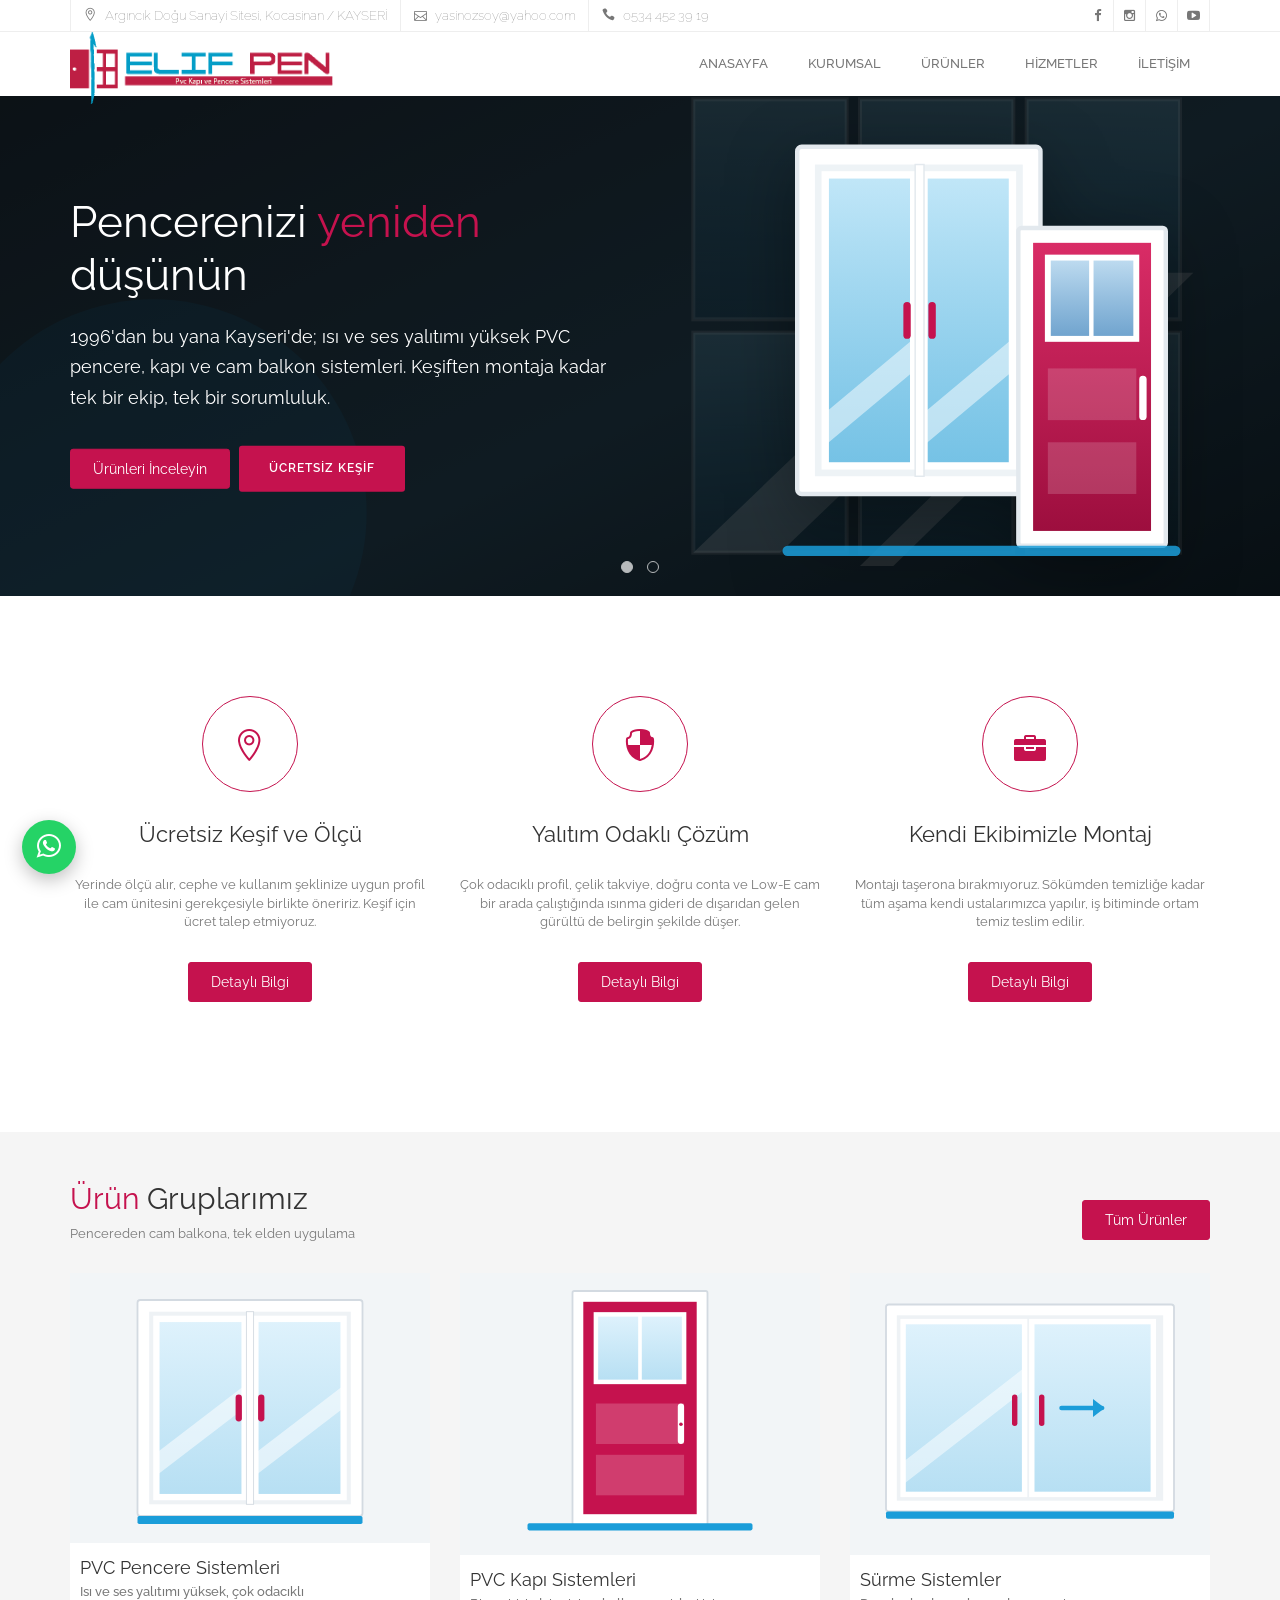
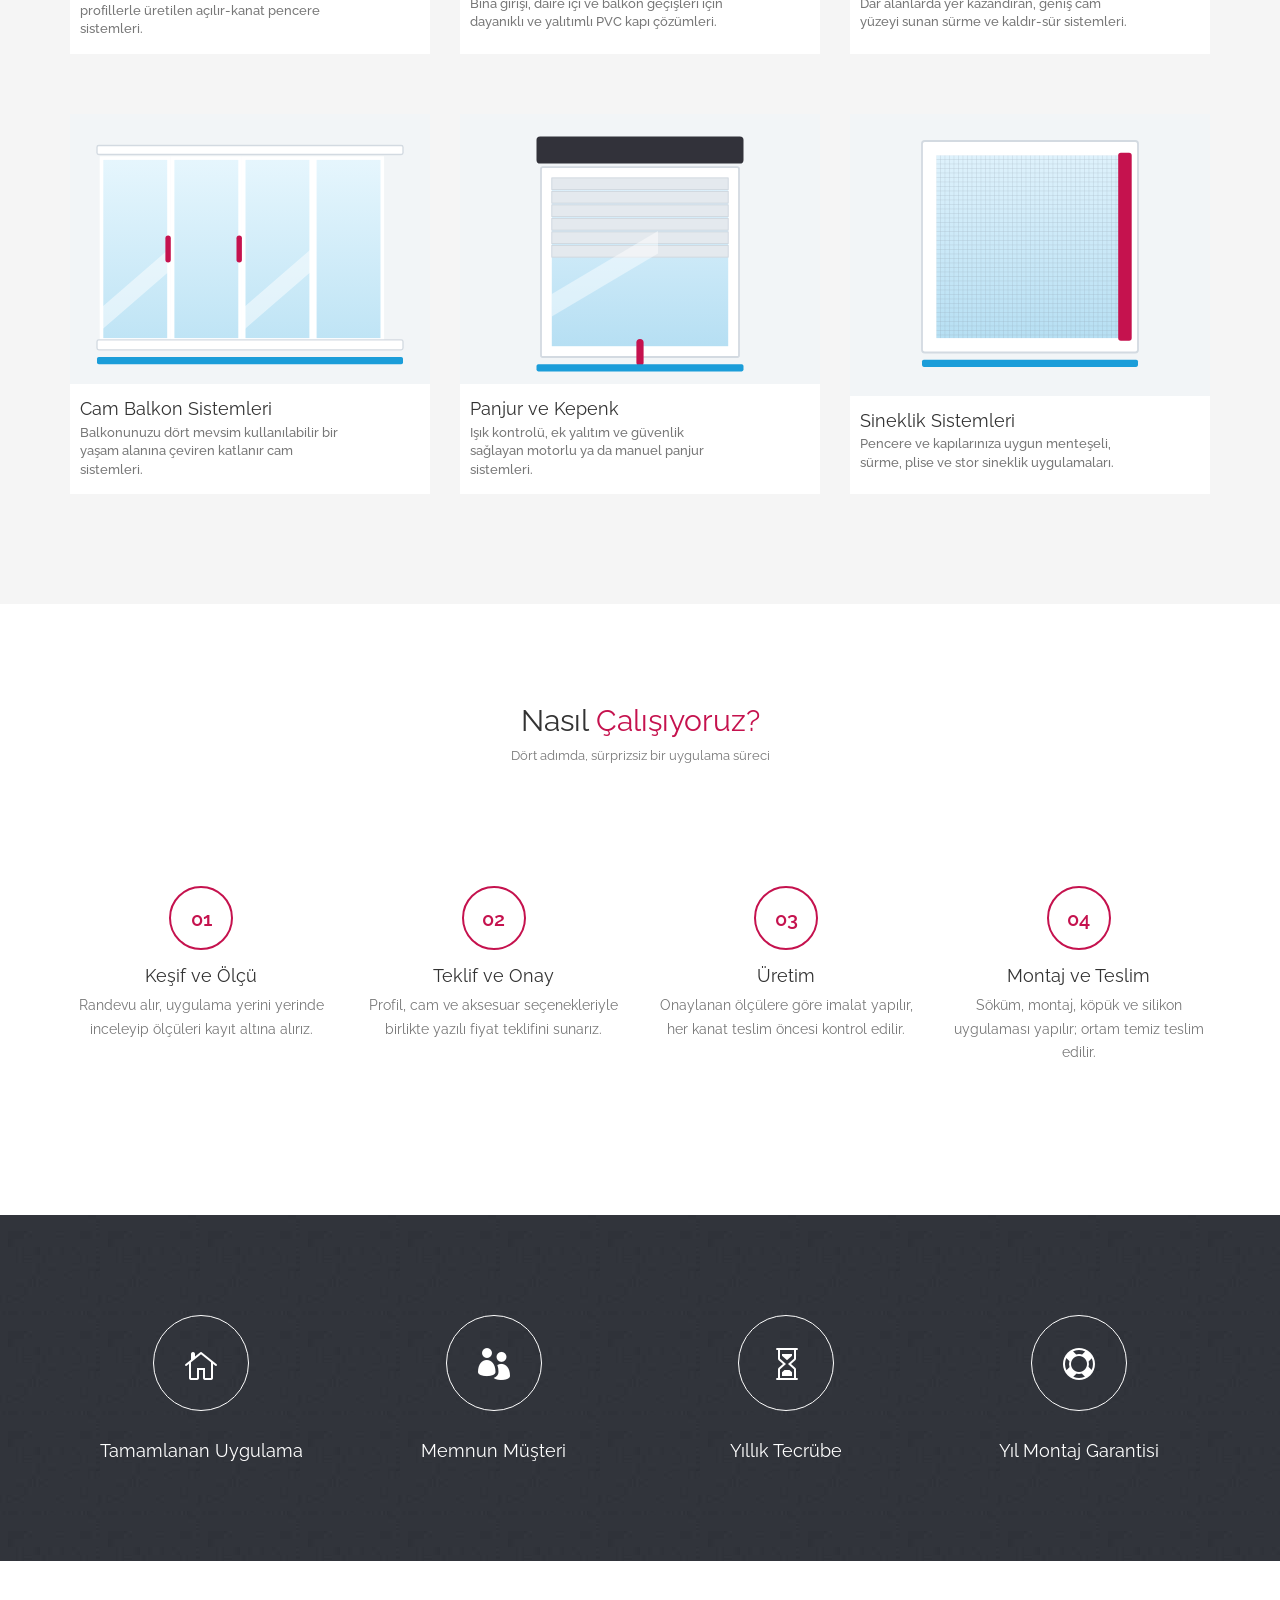
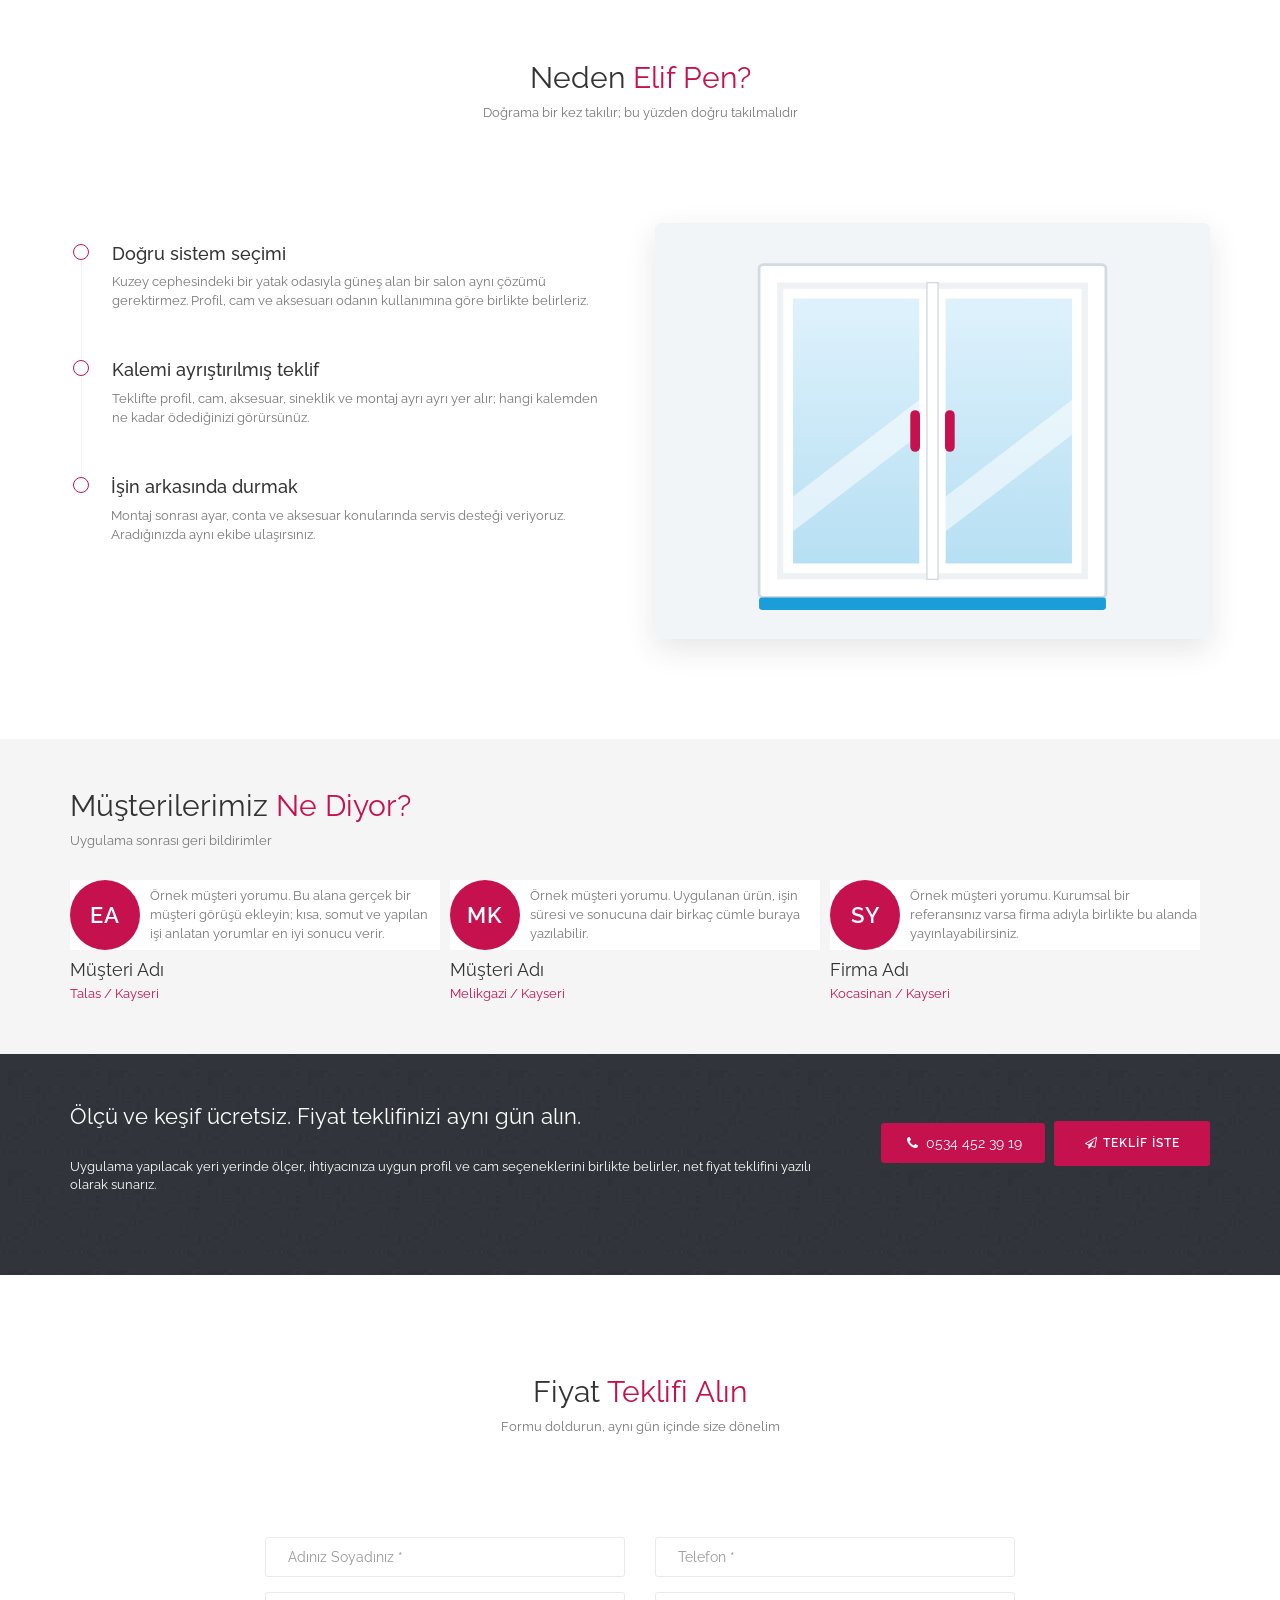
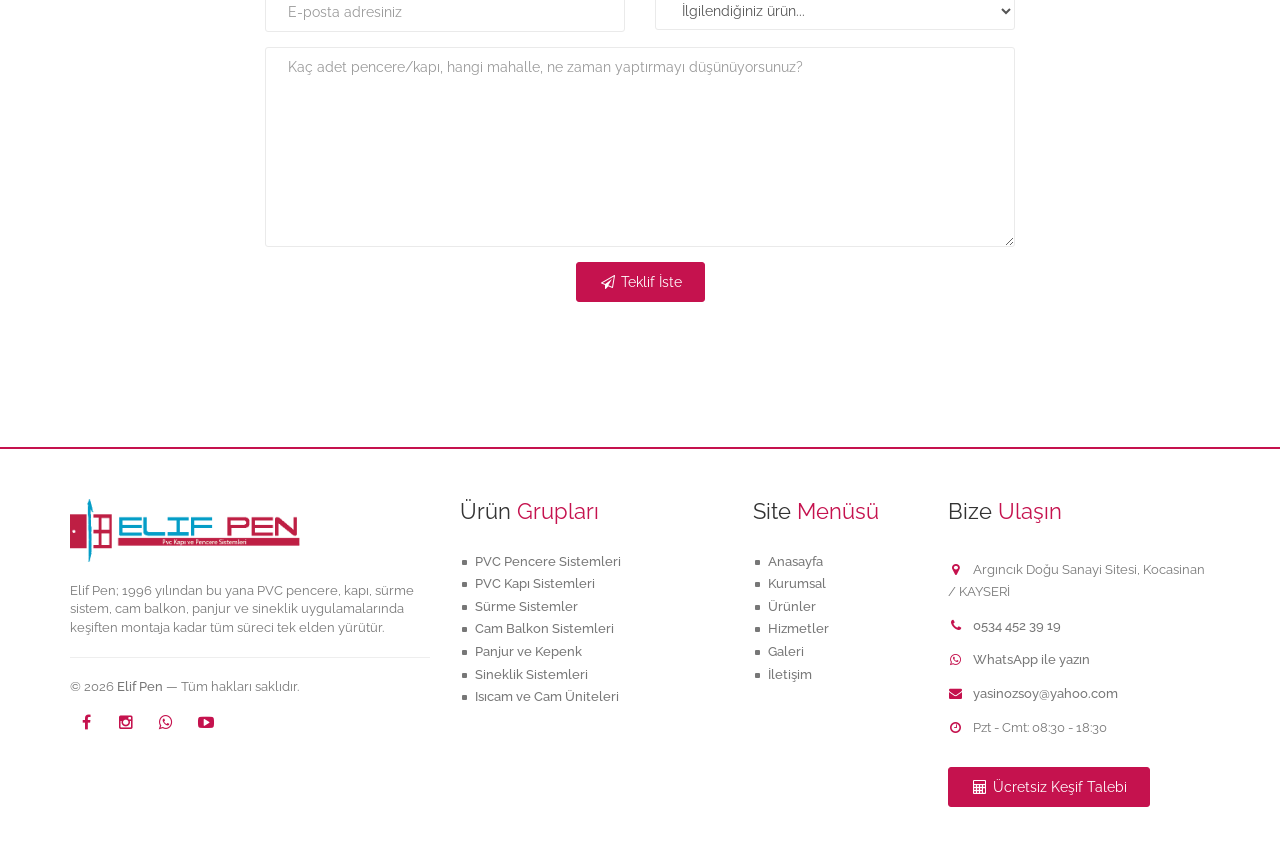
==== commit e39a21ae: "Update index.html" ====
--- a/index.html
+++ b/index.html
@@ -116,7 +116,6 @@
                                 </ul>
                             </li>
                             <li><a href="hizmetler.html">Hizmetler</a></li>
-                            <li><a href="galeri.html">Galeri</a></li>
                             <li><a href="iletisim.html">İletişim</a></li>
                         </ul>
                     </div>
